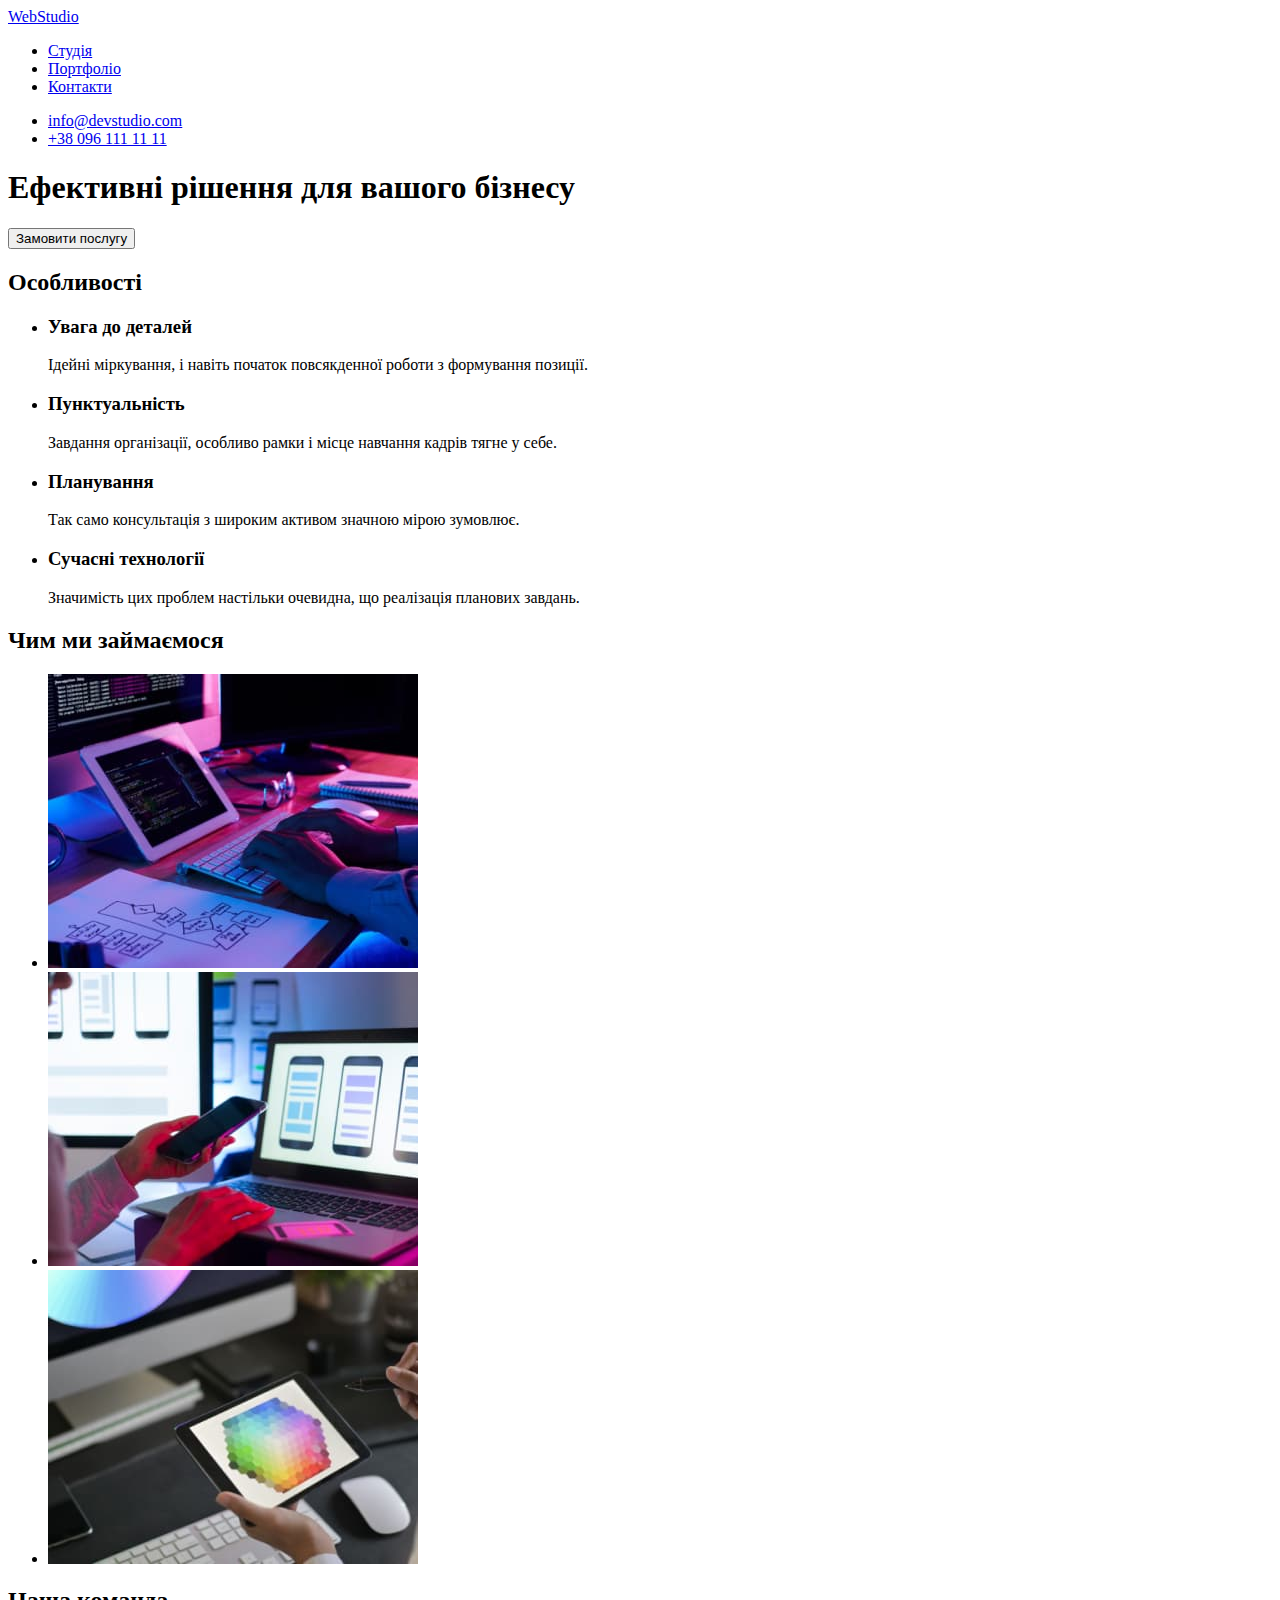
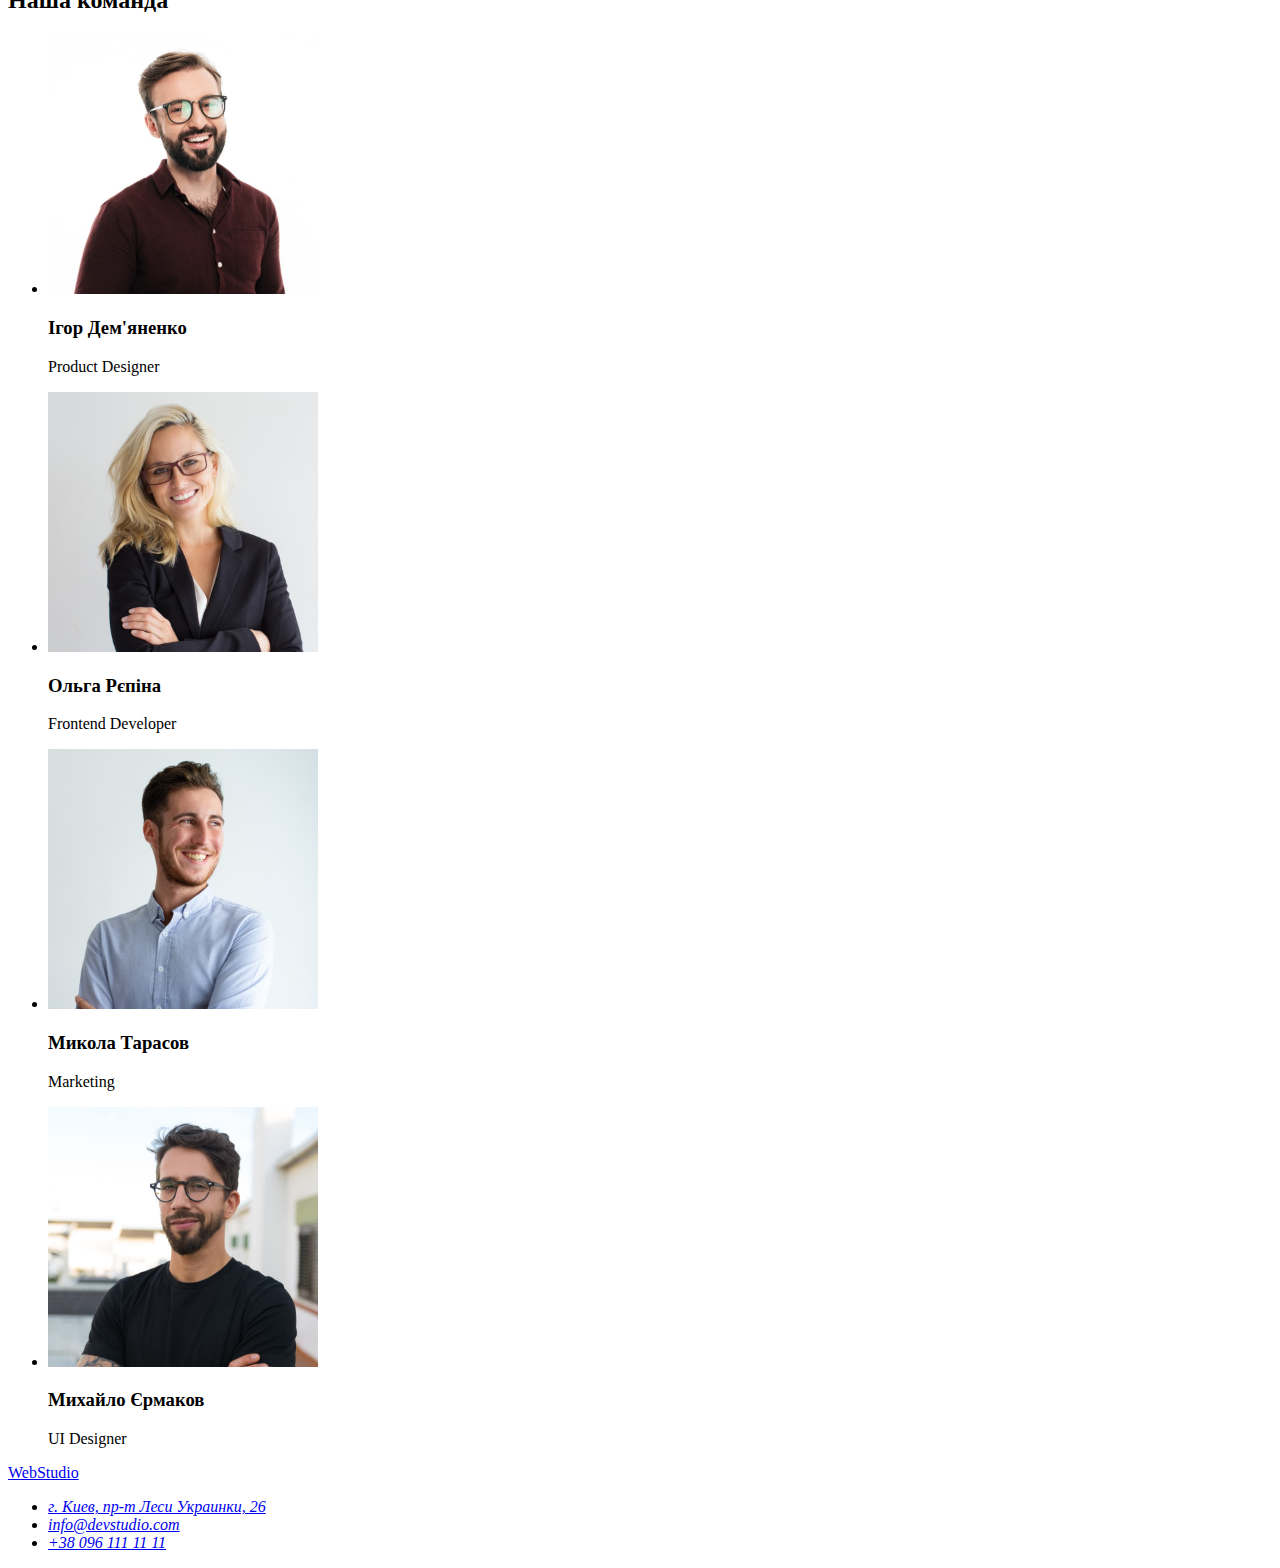
==== index.html @ dda5aaa4 "portfolio html  markup is added" ====
<!DOCTYPE html>
<html lang="uk">
  <head>
    <meta charset="UTF-8" />
    <meta http-equiv="X-UA-Compatible" content="IE=edge" />
    <meta name="viewport" content="width=device-width, initial-scale=1.0" />
    <title>WebStudio</title>
    <link rel="stylesheet" href="./css/styles.css">
  </head>
  <body>
    <!--Шапка-->
    <header class="page-header">
      <nav>
        <a href="./index.html" lang="en" class="logo">WebStudio</a>
        <ul class="site-nav">
          <li>
            <a href="./index.html">Студія</a>
          </li>
          <li>
            <a href="./portfolio.html">Портфоліо</a>
          </li>
          <li>
            <a href="#">Контакти</a>
          </li>
        </ul>
      </nav>
      <ul>
        <li><a href="mailto:info@devstudio.com">info@devstudio.com</a></li>
        <li><a href="tel:+380961111111">+38 096 111 11 11</a></li>
      </ul>
    </header>
    <main>
      <!--Герой-->
      <section>
        <h1>Ефективні рішення для вашого бізнесу</h1>
        <button type="button">Замовити послугу</button>
      </section>
      <!--Особливості-->
      <section>
        <h2>Особливості</h2>
        <ul>
          <li>
            <h3>Увага до деталей</h3>
            <p>Ідейні міркування, і навіть початок повсякденної роботи з формування позиції.</p>
          </li>
          <li>
            <h3>Пунктуальність</h3>
            <p>Завдання організації, особливо рамки і місце навчання кадрів тягне у себе.</p>
          </li>
          <li>
            <h3>Планування</h3>
            <p>Так само консультація з широким активом значною мірою зумовлює.</p>
          </li>
          <li>
            <h3>Сучасні технології</h3>
            <p>Значимість цих проблем настільки очевидна, що реалізація планових завдань.</p>
          </li>
        </ul>
      </section>
      <!--Чим ми займаємося-->
      <section>
        <h2>Чим ми займаємося</h2>
        <ul>
          <li>
            <img src="./images/img1.jpg" alt="алгоритм і планшет з кодом" width="370" />
          </li>
          <li>
            <img src="./images/img2.jpg" alt="ноутбук із зображеннями смартфона" width="370" />
          </li>
          <li>
            <img src="./images/img3.jpg" alt="планшет з вибором кольорів" width="370" />
          </li>
        </ul>
      </section>
      <!--Наша команда-->
      <section>
        <h2>Наша команда</h2>
        <ul>
          <li>
            <img src="./images/product-designer.jpg" alt="дизайнер продукту" width="270" />
            <h3>Ігор Дем'яненко</h3>
            <p lang="en">Product Designer</p>
          </li>
          <li>
            <img src="./images/fronend-developer.jpg" alt="розробник інтерфейсу" width="270" />
            <h3>Ольга Рєпіна</h3>
            <p lang="en">Frontend Developer</p>
          </li>
          <li>
            <img src="./images/marketing.jpg" alt="маркетинг" width="270" />
            <h3>Микола Тарасов</h3>
            <p lang="en">Marketing</p>
          </li>
          <li>
            <img src="./images/ui-designer.jpg" alt="дизайнер інтерфейсу користувача" width="270" />
            <h3>Михайло Єрмаков</h3>
            <p lang="en">UI Designer</p>
          </li>
        </ul>
      </section>
    </main>
    <!--Футер-->
    <footer>
      <a href="./index.html" lang="en">WebStudio</a>
      <address>
        <ul>
          <li>
            <a
              href="https://goo.gl/maps/CPtrU1FHBa2aNyZL9"
              target="_blank"
              rel="noopener noreferrer nofollow"
              >г. Киев, пр-т Леси Украинки, 26</a
            >
          </li>
          <li><a href="mailto:info@devstudio.com">info@devstudio.com</a></li>
          <li><a href="tel:+380961111111">+38 096 111 11 11</a></li>
        </ul>
      </address>
    </footer>
  </body>
</html>
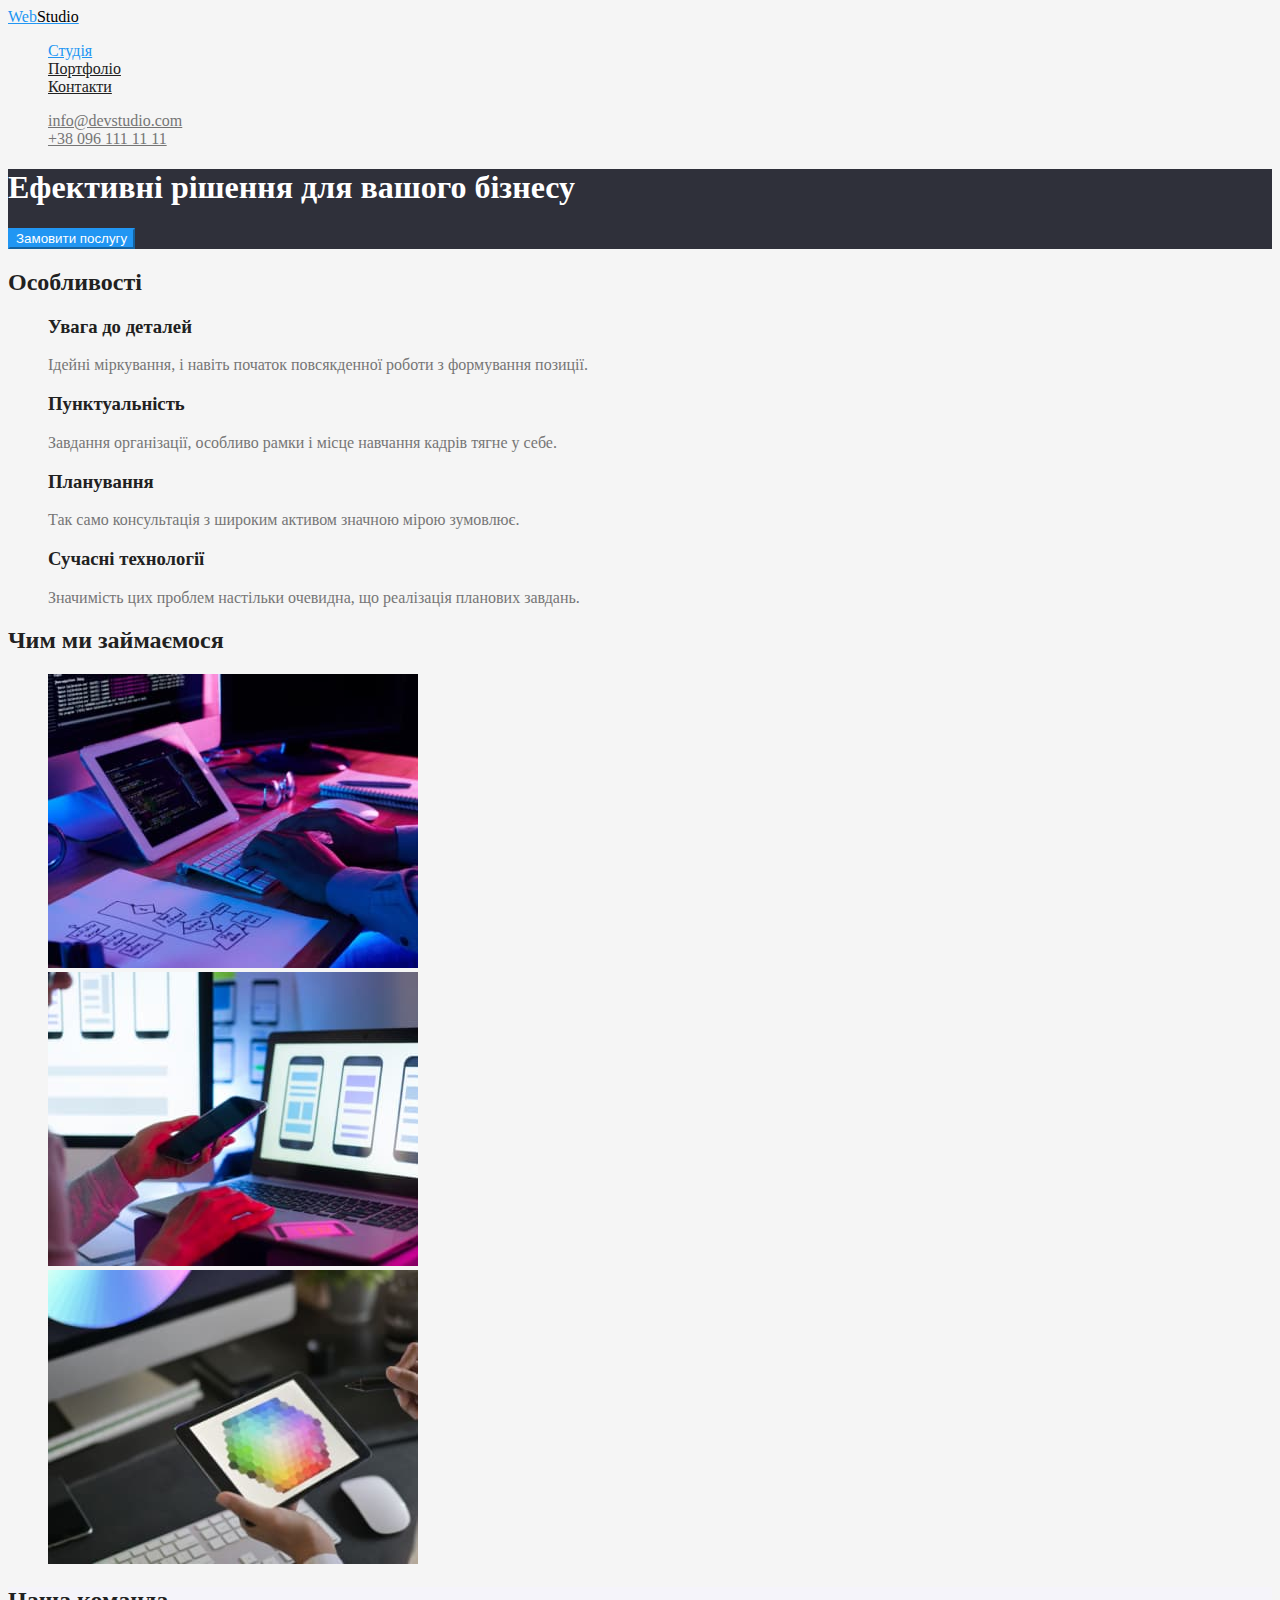
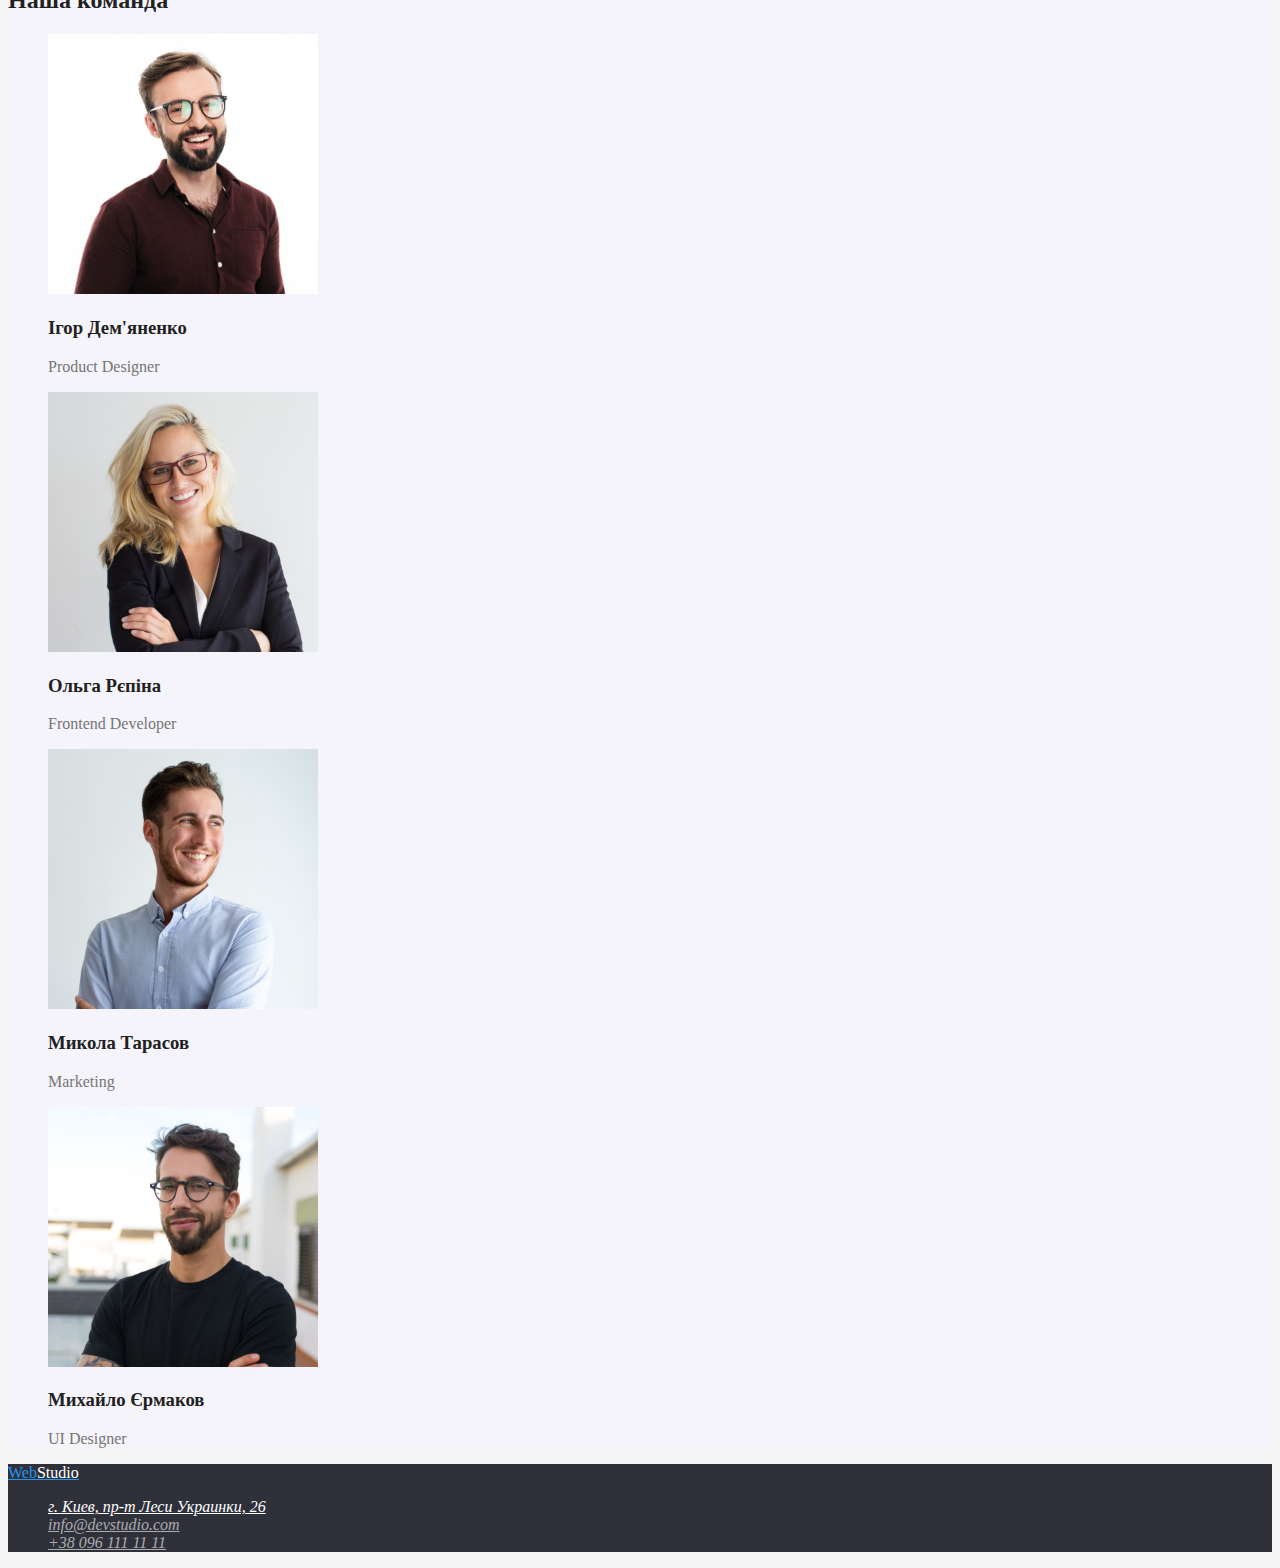
==== commit e42fb15b: "adds color styles to index.html" ====
--- a/index.html
+++ b/index.html
@@ -5,62 +5,62 @@
     <meta http-equiv="X-UA-Compatible" content="IE=edge" />
     <meta name="viewport" content="width=device-width, initial-scale=1.0" />
     <title>WebStudio</title>
-    <link rel="stylesheet" href="./css/styles.css">
+    <link rel="stylesheet" href="./css/styles.css" />
   </head>
   <body>
     <!--Шапка-->
-    <header class="page-header">
+    <header class="header">
       <nav>
-        <a href="./index.html" lang="en" class="logo">WebStudio</a>
-        <ul class="site-nav">
+        <a href="./index.html" lang="en" class="logotype">Web<span class="logo">Studio</span></a>
+        <ul class="nav-list list">
           <li>
-            <a href="./index.html">Студія</a>
+            <a href="./index.html" class="link current">Студія</a>
           </li>
           <li>
-            <a href="./portfolio.html">Портфоліо</a>
+            <a href="./portfolio.html" class="link">Портфоліо</a>
           </li>
           <li>
-            <a href="#">Контакти</a>
+            <a href="#" class="link">Контакти</a>
           </li>
         </ul>
       </nav>
-      <ul>
-        <li><a href="mailto:info@devstudio.com">info@devstudio.com</a></li>
-        <li><a href="tel:+380961111111">+38 096 111 11 11</a></li>
+      <ul class="contacts-list list">
+        <li><a href="mailto:info@devstudio.com" class="link">info@devstudio.com</a></li>
+        <li><a href="tel:+380961111111" class="link">+38 096 111 11 11</a></li>
       </ul>
     </header>
     <main>
       <!--Герой-->
-      <section>
-        <h1>Ефективні рішення для вашого бізнесу</h1>
-        <button type="button">Замовити послугу</button>
+      <section class="hero">
+        <h1 class="hero-title">Ефективні рішення для вашого бізнесу</h1>
+        <button type="button" class="button primary">Замовити послугу</button>
       </section>
       <!--Особливості-->
-      <section>
-        <h2>Особливості</h2>
-        <ul>
+      <section class="section">
+        <h2 class="section-title">Особливості</h2>
+        <ul class="features-list list">
           <li>
-            <h3>Увага до деталей</h3>
+            <h3 class="title">Увага до деталей</h3>
             <p>Ідейні міркування, і навіть початок повсякденної роботи з формування позиції.</p>
           </li>
           <li>
-            <h3>Пунктуальність</h3>
+            <h3 class="title">Пунктуальність</h3>
             <p>Завдання організації, особливо рамки і місце навчання кадрів тягне у себе.</p>
           </li>
           <li>
-            <h3>Планування</h3>
+            <h3 class="title">Планування</h3>
             <p>Так само консультація з широким активом значною мірою зумовлює.</p>
           </li>
           <li>
-            <h3>Сучасні технології</h3>
+            <h3 class="title">Сучасні технології</h3>
             <p>Значимість цих проблем настільки очевидна, що реалізація планових завдань.</p>
           </li>
         </ul>
       </section>
       <!--Чим ми займаємося-->
-      <section>
-        <h2>Чим ми займаємося</h2>
-        <ul>
+      <section class="section">
+        <h2 class="section-title">Чим ми займаємося</h2>
+        <ul class="list">
           <li>
             <img src="./images/img1.jpg" alt="алгоритм і планшет з кодом" width="370" />
           </li>
@@ -73,47 +73,48 @@
         </ul>
       </section>
       <!--Наша команда-->
-      <section>
-        <h2>Наша команда</h2>
-        <ul>
+      <section class="section command">
+        <h2 class="section-title">Наша команда</h2>
+        <ul class="command-list list">
           <li>
             <img src="./images/product-designer.jpg" alt="дизайнер продукту" width="270" />
-            <h3>Ігор Дем'яненко</h3>
+            <h3 class="title">Ігор Дем'яненко</h3>
             <p lang="en">Product Designer</p>
           </li>
           <li>
             <img src="./images/fronend-developer.jpg" alt="розробник інтерфейсу" width="270" />
-            <h3>Ольга Рєпіна</h3>
+            <h3 class="title">Ольга Рєпіна</h3>
             <p lang="en">Frontend Developer</p>
           </li>
           <li>
             <img src="./images/marketing.jpg" alt="маркетинг" width="270" />
-            <h3>Микола Тарасов</h3>
+            <h3 class="title">Микола Тарасов</h3>
             <p lang="en">Marketing</p>
           </li>
           <li>
             <img src="./images/ui-designer.jpg" alt="дизайнер інтерфейсу користувача" width="270" />
-            <h3>Михайло Єрмаков</h3>
+            <h3 class="title">Михайло Єрмаков</h3>
             <p lang="en">UI Designer</p>
           </li>
         </ul>
       </section>
     </main>
     <!--Футер-->
-    <footer>
-      <a href="./index.html" lang="en">WebStudio</a>
+    <footer class="footer">
+      <a href="./index.html" lang="en" class="logotype">Web<span class="logo">Studio</span></a>
       <address>
-        <ul>
+        <ul class="list contact-list">
           <li>
             <a
               href="https://goo.gl/maps/CPtrU1FHBa2aNyZL9"
               target="_blank"
               rel="noopener noreferrer nofollow"
+              class="contact-item address"
               >г. Киев, пр-т Леси Украинки, 26</a
             >
           </li>
-          <li><a href="mailto:info@devstudio.com">info@devstudio.com</a></li>
-          <li><a href="tel:+380961111111">+38 096 111 11 11</a></li>
+          <li><a href="mailto:info@devstudio.com" class="contact-item">info@devstudio.com</a></li>
+          <li><a href="tel:+380961111111" class="contact-item">+38 096 111 11 11</a></li>
         </ul>
       </address>
     </footer>
--- a/css/styles.css
+++ b/css/styles.css
@@ -0,0 +1,105 @@
+/*secondary text color #212121*/
+/*main text color #757575*/
+/*white #FFFFFF*/
+/*accent #2196F3*/
+/*main background color f5f5f5*/
+/*secondary background color #F5F4FA*/
+/*secondary background color #2F303A*/
+:root {
+  --primary-text-color: #757575;
+  --title-text-color: #212121;
+  --accent-color: #2196f3;
+  --text-white-color: #ffffff;
+  --primary-background-color: #f5f5f5;
+  --secondary-background-color: #2f303a;
+}
+
+body {
+  background-color: var(--primary-background-color);
+  color: var(--primary-text-color);
+}
+.list {
+  list-style: none;
+}
+
+/*logo*/
+.logotype {
+  color: var(--accent-color);
+}
+header .logo {
+  color: #000000;
+}
+.footer .logo {
+  color: var(--text-white-color);
+}
+/*Navigation*/
+.nav-list .link {
+  color: var(--title-text-color);
+}
+.nav-list .link:hover,
+.nav-list .link:focus,
+.nav-list .current {
+  color: var(--accent-color);
+}
+.contacts-list .link {
+  color: var(--primary-text-color);
+}
+.contacts-list .link:hover,
+.contacts-list .link:focus {
+  color: var(--accent-color);
+}
+/*main*/
+.hero {
+  background-color: var(--secondary-background-color);
+}
+.section.command {
+  background-color: #f5f4fa;
+}
+.hero-title {
+  color: var(--text-white-color);
+}
+.section-title {
+  color: var(--title-text-color);
+}
+.features-list .title {
+  color: var(--title-text-color);
+}
+.command-list .title {
+  color: var(--title-text-color);
+}
+/*button*/
+.button {
+  /* color: var(--text-white-color);
+  background-color: var(--accent-color);*/
+}
+.button.primary {
+  color: var(--text-white-color);
+  background-color: var(--accent-color);
+  border-color: var(--accent-color);
+}
+.button.secondary {
+  color: var(--title-text-color);
+  background-color: #f5f4fa;
+  border-color: #f5f4fa;
+}
+.secondary:hover,
+.secondary:focus {
+  color: var(--white-color);
+  background-color: var(--accent-color);
+  border-color: var(--accent-color);
+}
+.button.current {
+  color: var(--text-white-color);
+  background-color: var(--accent-color);
+  border-color: var(--accent-color);
+}
+/*footer*/
+.footer {
+  background-color: var(--secondary-background-color);
+}
+.contact-list .contact-item {
+  color: rgba(255, 255, 255, 0.6);
+}
+.contact-item.address {
+  color: var(--text-white-color);
+}
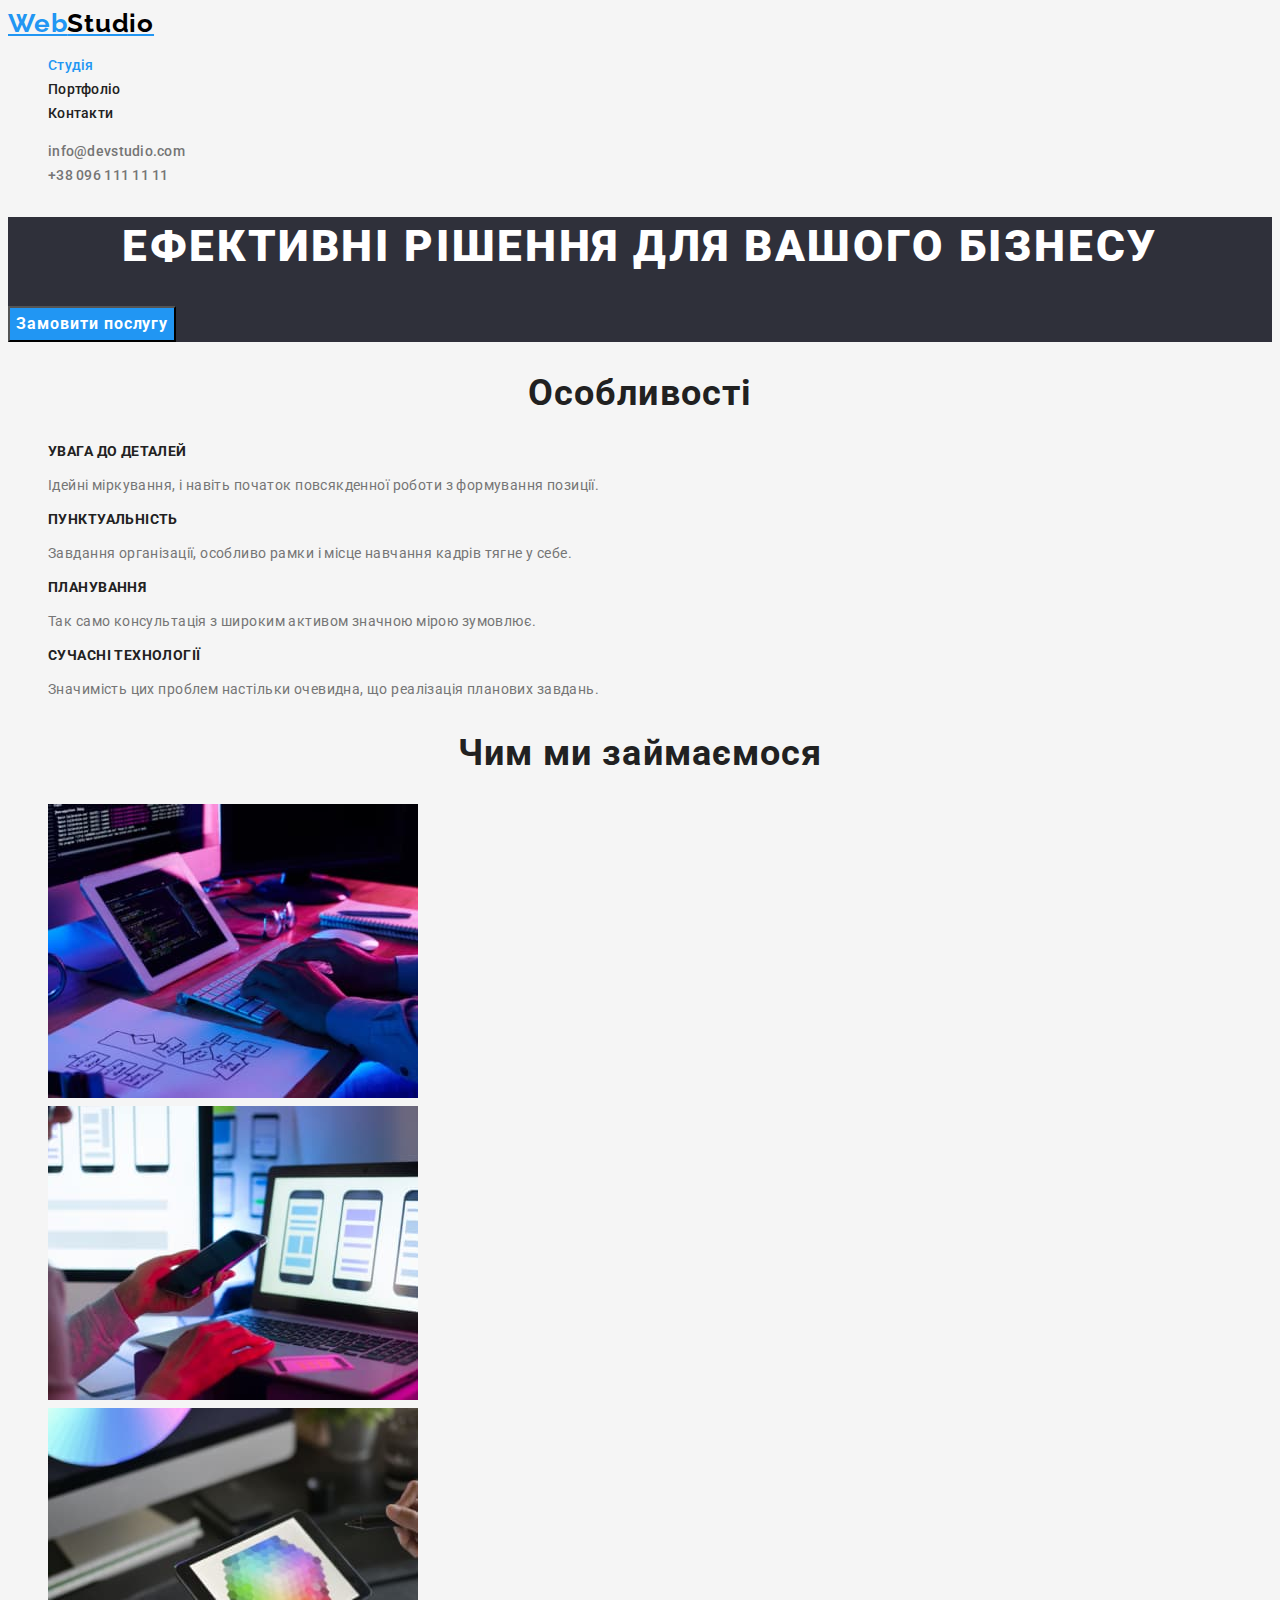
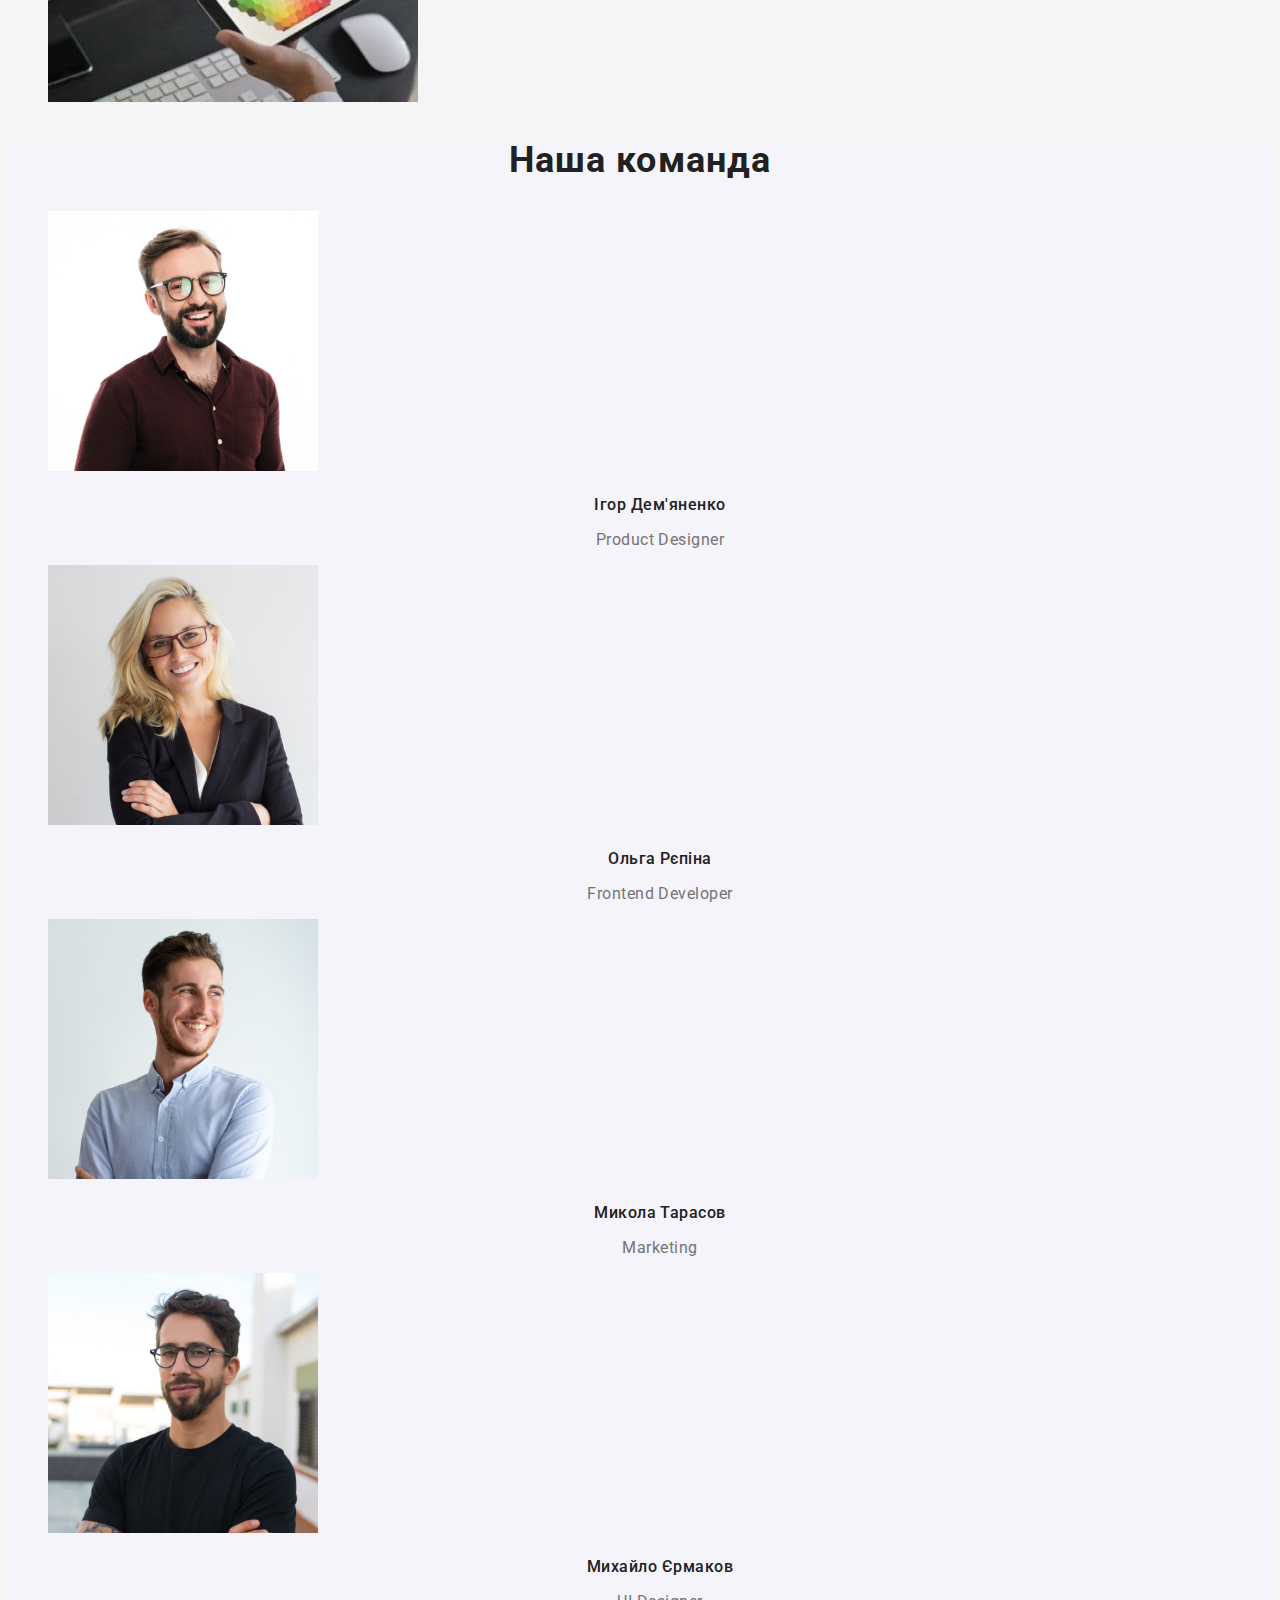
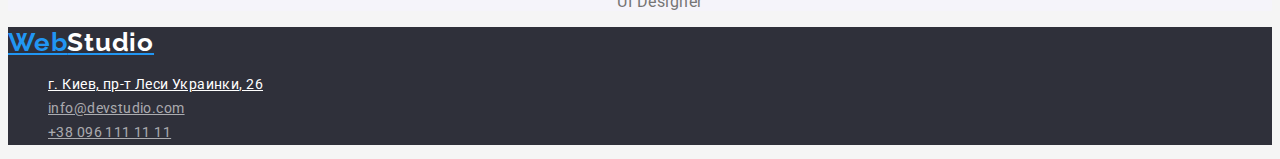
==== commit 56f173cc: "Adds text styles to index.html and portfolio.html" ====
--- a/index.html
+++ b/index.html
@@ -5,6 +5,12 @@
     <meta http-equiv="X-UA-Compatible" content="IE=edge" />
     <meta name="viewport" content="width=device-width, initial-scale=1.0" />
     <title>WebStudio</title>
+    <link rel="preconnect" href="https://fonts.googleapis.com" />
+    <link rel="preconnect" href="https://fonts.gstatic.com" crossorigin />
+    <link
+      href="https://fonts.googleapis.com/css2?family=Raleway:wght@700&family=Roboto:wght@400;500;700;900&display=swap"
+      rel="stylesheet"
+    />
     <link rel="stylesheet" href="./css/styles.css" />
   </head>
   <body>
@@ -33,7 +39,7 @@
       <!--Герой-->
       <section class="hero">
         <h1 class="hero-title">Ефективні рішення для вашого бізнесу</h1>
-        <button type="button" class="button primary">Замовити послугу</button>
+        <button type="button" class="button primary hero-button">Замовити послугу</button>
       </section>
       <!--Особливості-->
       <section class="section">
@@ -79,22 +85,22 @@
           <li>
             <img src="./images/product-designer.jpg" alt="дизайнер продукту" width="270" />
             <h3 class="title">Ігор Дем'яненко</h3>
-            <p lang="en">Product Designer</p>
+            <p lang="en" class="position">Product Designer</p>
           </li>
           <li>
             <img src="./images/fronend-developer.jpg" alt="розробник інтерфейсу" width="270" />
             <h3 class="title">Ольга Рєпіна</h3>
-            <p lang="en">Frontend Developer</p>
+            <p lang="en" class="position">Frontend Developer</p>
           </li>
           <li>
             <img src="./images/marketing.jpg" alt="маркетинг" width="270" />
             <h3 class="title">Микола Тарасов</h3>
-            <p lang="en">Marketing</p>
+            <p lang="en" class="position">Marketing</p>
           </li>
           <li>
             <img src="./images/ui-designer.jpg" alt="дизайнер інтерфейсу користувача" width="270" />
             <h3 class="title">Михайло Єрмаков</h3>
-            <p lang="en">UI Designer</p>
+            <p lang="en" class="position">UI Designer</p>
           </li>
         </ul>
       </section>
--- a/css/styles.css
+++ b/css/styles.css
@@ -17,14 +17,26 @@
 body {
   background-color: var(--primary-background-color);
   color: var(--primary-text-color);
+  font-family: 'Roboto', sans-serif;
+  font-weight: 400;
+  font-size: 14px;
+  line-height: 1.71;
+  letter-spacing: 0.03em;
 }
 .list {
   list-style: none;
 }
-
+.link {
+  text-decoration: none;
+}
 /*logo*/
 .logotype {
   color: var(--accent-color);
+  font-family: 'Raleway', sans-serif;
+  font-weight: 700;
+  font-size: 26px;
+  line-height: 1.19;
+  letter-spacing: 0.03em;
 }
 header .logo {
   color: #000000;
@@ -35,6 +47,10 @@
 /*Navigation*/
 .nav-list .link {
   color: var(--title-text-color);
+  font-weight: 500;
+  font-size: 14px;
+  line-height: 1.14px;
+  letter-spacing: 0.02em;
 }
 .nav-list .link:hover,
 .nav-list .link:focus,
@@ -43,6 +59,11 @@
 }
 .contacts-list .link {
   color: var(--primary-text-color);
+  font-style: normal;
+  font-weight: 500;
+  font-size: 14px;
+  line-height: 1.14px;
+  letter-spacing: 0.02em;
 }
 .contacts-list .link:hover,
 .contacts-list .link:focus {
@@ -57,41 +78,69 @@
 }
 .hero-title {
   color: var(--text-white-color);
+  font-weight: 900;
+  font-size: 44px;
+  line-height: 1.36;
+  text-align: center;
+  letter-spacing: 0.06em;
+  text-transform: uppercase;
 }
 .section-title {
   color: var(--title-text-color);
+  font-weight: 700;
+  font-size: 36px;
+  line-height: 1.17;
+  text-align: center;
+  letter-spacing: 0.03em;
 }
 .features-list .title {
   color: var(--title-text-color);
+  font-weight: 700;
+  font-size: 14px;
+  line-height: 1.14;
+  letter-spacing: 0.03em;
+  text-transform: uppercase;
 }
 .command-list .title {
   color: var(--title-text-color);
+  font-weight: 500;
+  font-size: 16px;
+  line-height: 1.19;
+  text-align: center;
+  letter-spacing: 0.03em;
+}
+.position {
+  font-size: 16px;
+  line-height: 1.19;
+  text-align: center;
+  letter-spacing: 0.03em;
 }
 /*button*/
 .button {
-  /* color: var(--text-white-color);
-  background-color: var(--accent-color);*/
+  color: var(--text-white-color);
+  background-color: var(--accent-color);
+  font-family: inherit;
+  cursor: pointer;
+}
+.hero-button {
+  font-weight: 700;
+  font-size: 16px;
+  line-height: 1.88;
+  text-align: center;
+  letter-spacing: 0.06em;
 }
 .button.primary {
   color: var(--text-white-color);
   background-color: var(--accent-color);
-  border-color: var(--accent-color);
 }
 .button.secondary {
   color: var(--title-text-color);
   background-color: #f5f4fa;
-  border-color: #f5f4fa;
 }
 .secondary:hover,
 .secondary:focus {
   color: var(--white-color);
   background-color: var(--accent-color);
-  border-color: var(--accent-color);
-}
-.button.current {
-  color: var(--text-white-color);
-  background-color: var(--accent-color);
-  border-color: var(--accent-color);
 }
 /*footer*/
 .footer {
@@ -99,7 +148,23 @@
 }
 .contact-list .contact-item {
   color: rgba(255, 255, 255, 0.6);
+  font-style: normal;
 }
 .contact-item.address {
   color: var(--text-white-color);
 }
+/*Портфоліо*/
+.works-list .title {
+  color: var(--title-text-color);
+  font-weight: 700;
+  font-size: 18px;
+  line-height: 0.2;
+  letter-spacing: 0.06em;
+}
+.works-list .text {
+  color: var(--primary-text-color);
+
+  font-size: 16px;
+  line-height: 1.88;
+  letter-spacing: 0.03em;
+}
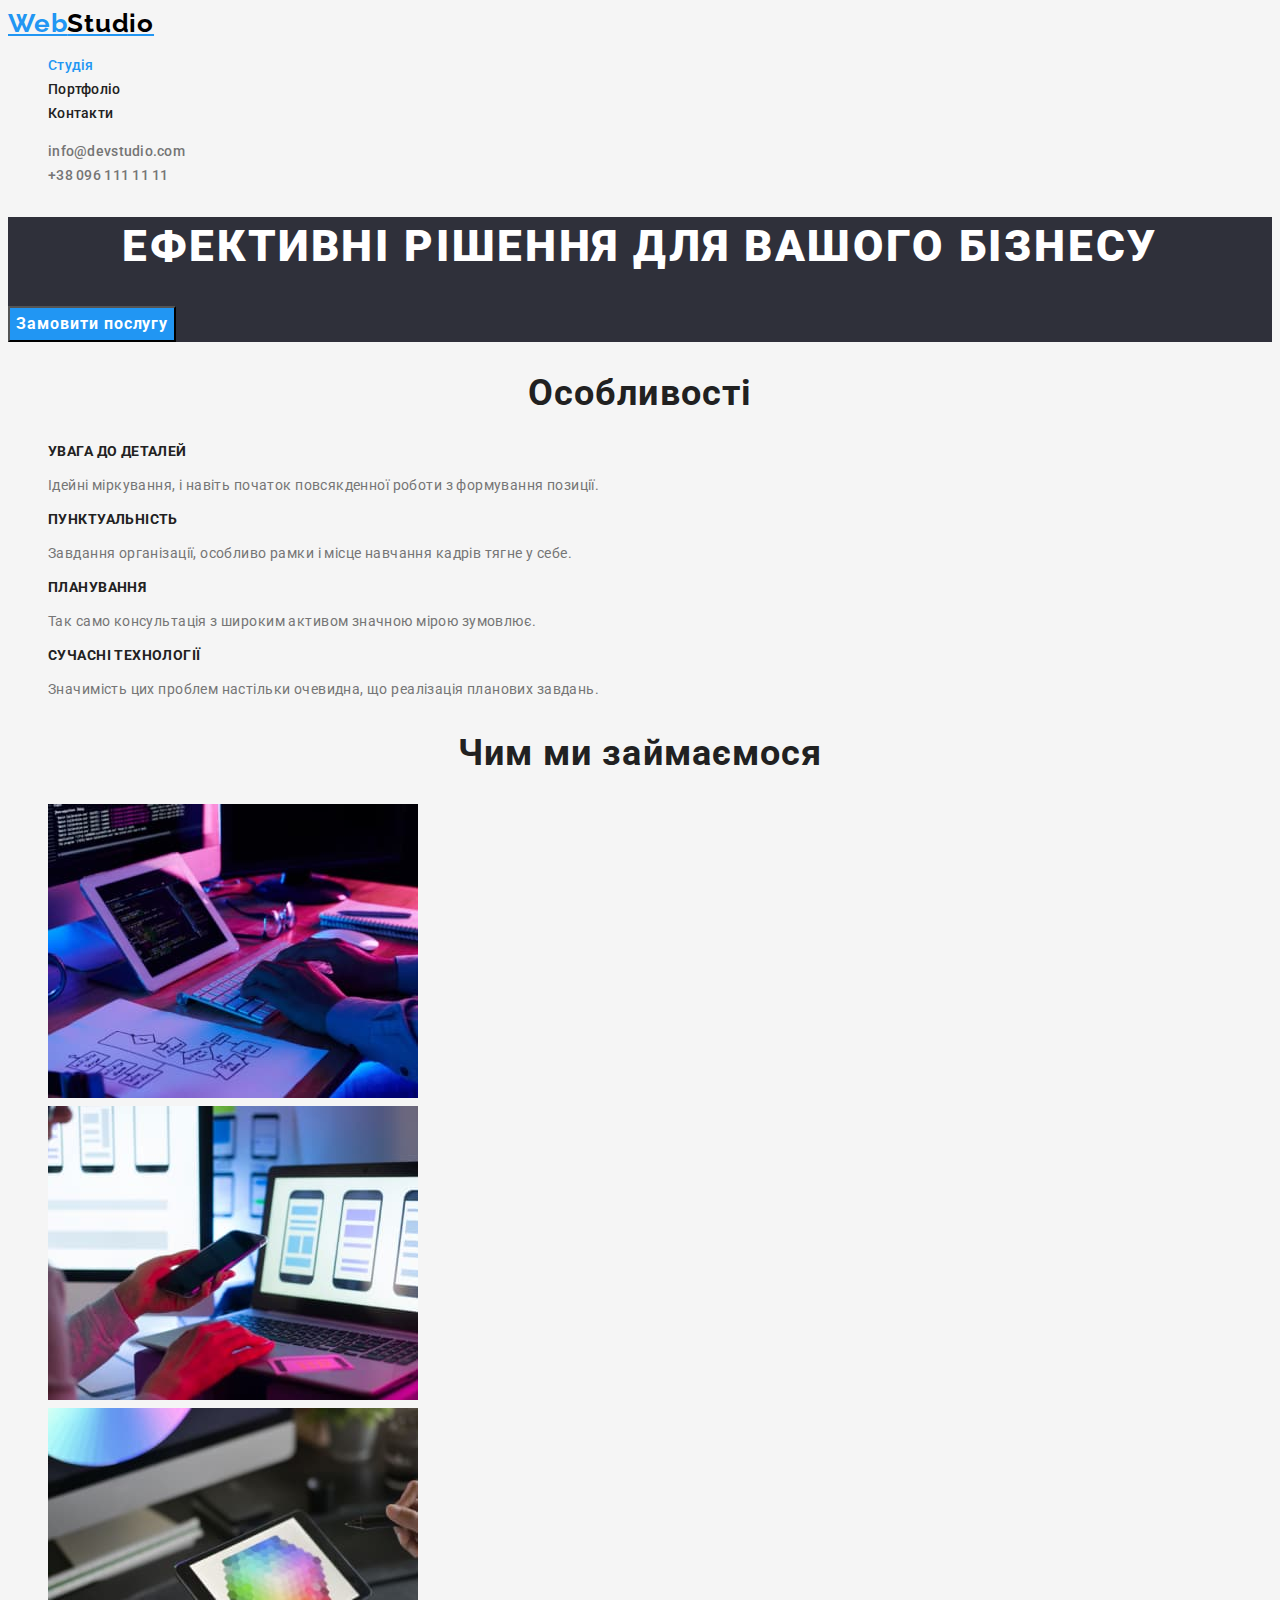
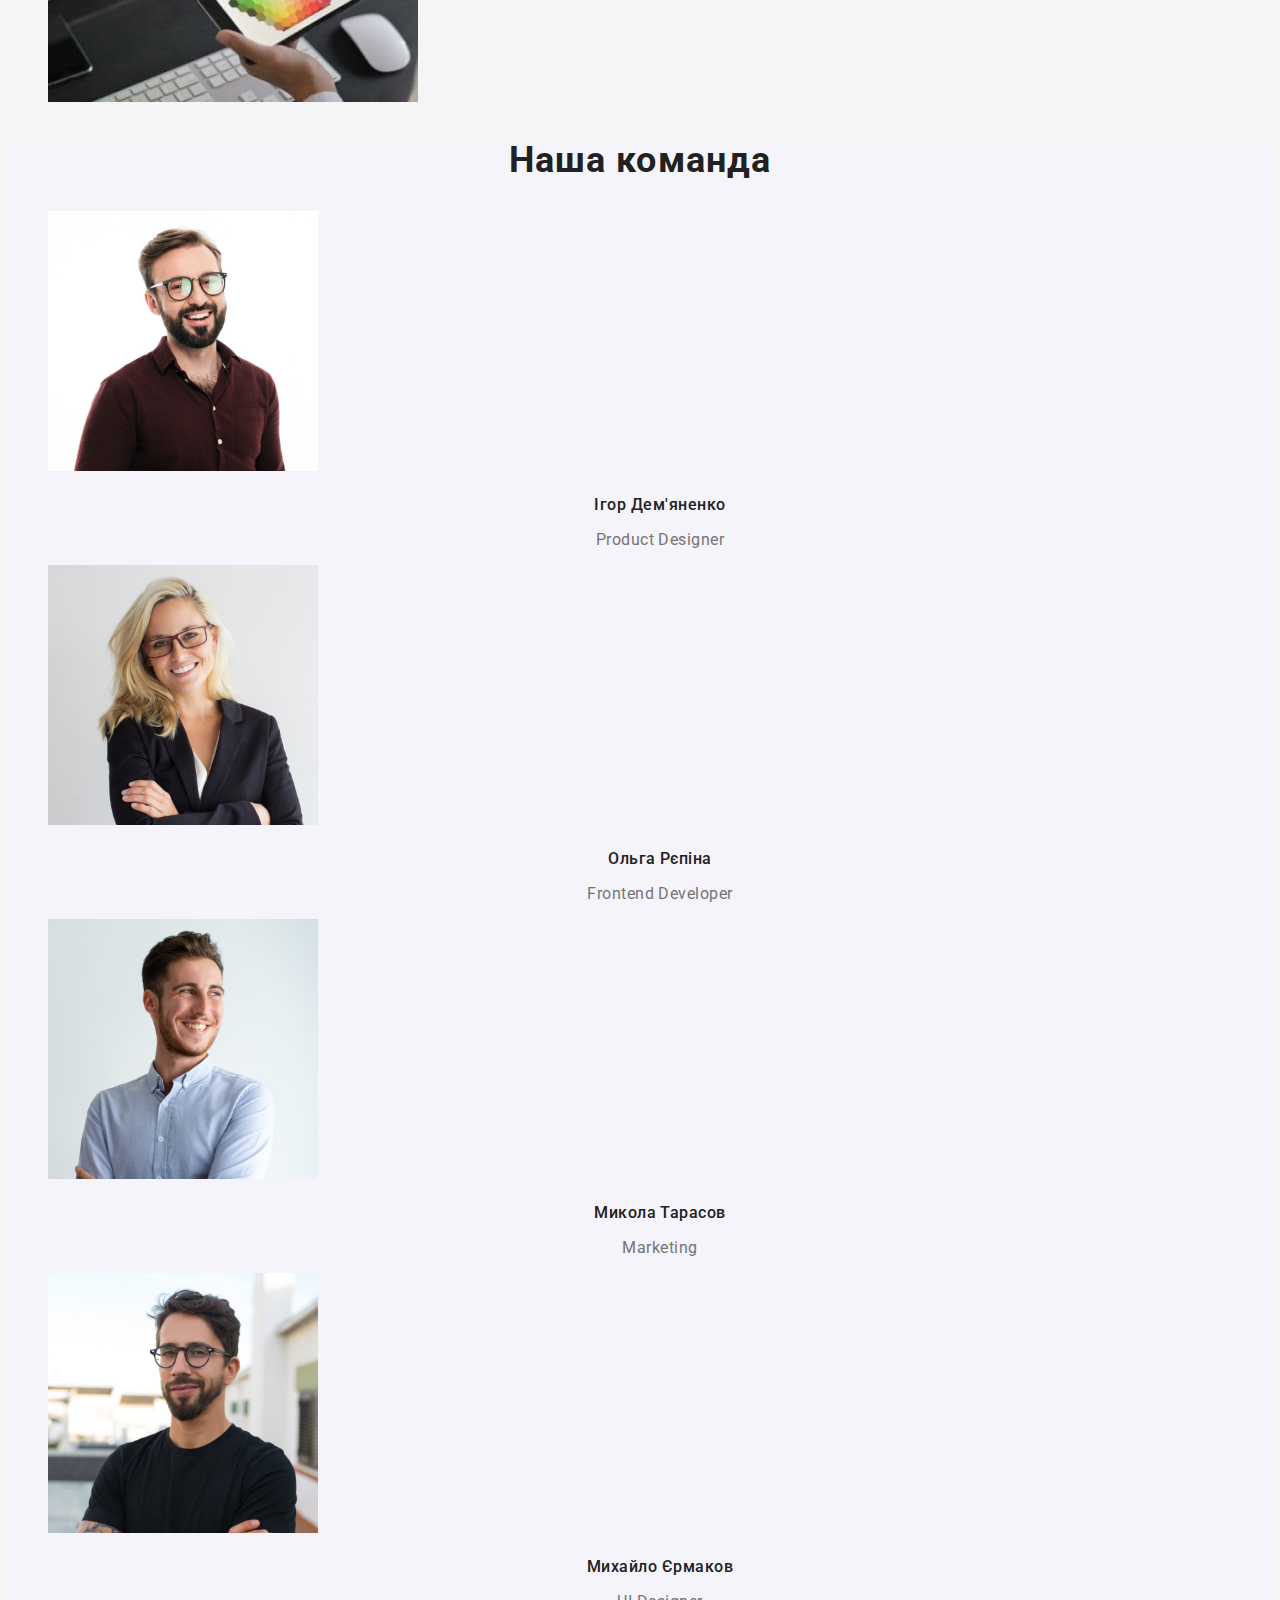
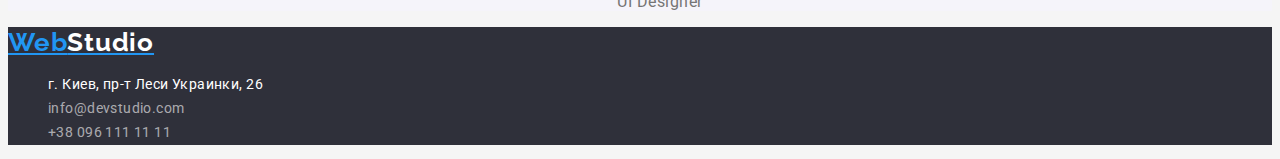
==== commit 8c26195e: "Adds new classes" ====
--- a/index.html
+++ b/index.html
@@ -15,9 +15,11 @@
   </head>
   <body>
     <!--Шапка-->
-    <header class="header">
+    <header class="page-header">
       <nav>
-        <a href="./index.html" lang="en" class="logotype">Web<span class="logo">Studio</span></a>
+        <a href="./index.html" lang="en" class="logotype"
+          >Web<span class="logo-part">Studio</span></a
+        >
         <ul class="nav-list list">
           <li>
             <a href="./index.html" class="link current">Студія</a>
@@ -79,9 +81,9 @@
         </ul>
       </section>
       <!--Наша команда-->
-      <section class="section command">
+      <section class="section team">
         <h2 class="section-title">Наша команда</h2>
-        <ul class="command-list list">
+        <ul class="team-list list">
           <li>
             <img src="./images/product-designer.jpg" alt="дизайнер продукту" width="270" />
             <h3 class="title">Ігор Дем'яненко</h3>
@@ -106,8 +108,8 @@
       </section>
     </main>
     <!--Футер-->
-    <footer class="footer">
-      <a href="./index.html" lang="en" class="logotype">Web<span class="logo">Studio</span></a>
+    <footer class="page-footer">
+      <a href="./index.html" lang="en" class="logotype">Web<span class="logo-part">Studio</span></a>
       <address>
         <ul class="list contact-list">
           <li>
@@ -115,12 +117,16 @@
               href="https://goo.gl/maps/CPtrU1FHBa2aNyZL9"
               target="_blank"
               rel="noopener noreferrer nofollow"
-              class="contact-item address"
+              class="address link"
               >г. Киев, пр-т Леси Украинки, 26</a
             >
           </li>
-          <li><a href="mailto:info@devstudio.com" class="contact-item">info@devstudio.com</a></li>
-          <li><a href="tel:+380961111111" class="contact-item">+38 096 111 11 11</a></li>
+          <li>
+            <a href="mailto:info@devstudio.com" class="contact-item link">info@devstudio.com</a>
+          </li>
+          <li>
+            <a href="tel:+380961111111" class="contact-item link">+38 096 111 11 11</a>
+          </li>
         </ul>
       </address>
     </footer>
--- a/css/styles.css
+++ b/css/styles.css
@@ -38,10 +38,10 @@
   line-height: 1.19;
   letter-spacing: 0.03em;
 }
-header .logo {
+.page-header .logo-part {
   color: #000000;
 }
-.footer .logo {
+.page-footer .logo-part {
   color: var(--text-white-color);
 }
 /*Navigation*/
@@ -73,7 +73,7 @@
 .hero {
   background-color: var(--secondary-background-color);
 }
-.section.command {
+.section.team {
   background-color: #f5f4fa;
 }
 .hero-title {
@@ -101,7 +101,7 @@
   letter-spacing: 0.03em;
   text-transform: uppercase;
 }
-.command-list .title {
+.team-list .title {
   color: var(--title-text-color);
   font-weight: 500;
   font-size: 16px;
@@ -143,15 +143,20 @@
   background-color: var(--accent-color);
 }
 /*footer*/
-.footer {
+.page-footer {
   background-color: var(--secondary-background-color);
 }
 .contact-list .contact-item {
   color: rgba(255, 255, 255, 0.6);
   font-style: normal;
 }
-.contact-item.address {
+.link.address {
   color: var(--text-white-color);
+  font-style: normal;
+}
+.contact-list .contact-item:hover,
+.contact-list .contact-item:focus {
+  color: var(--accent-color);
 }
 /*Портфоліо*/
 .works-list .title {
@@ -163,7 +168,6 @@
 }
 .works-list .text {
   color: var(--primary-text-color);
-
   font-size: 16px;
   line-height: 1.88;
   letter-spacing: 0.03em;
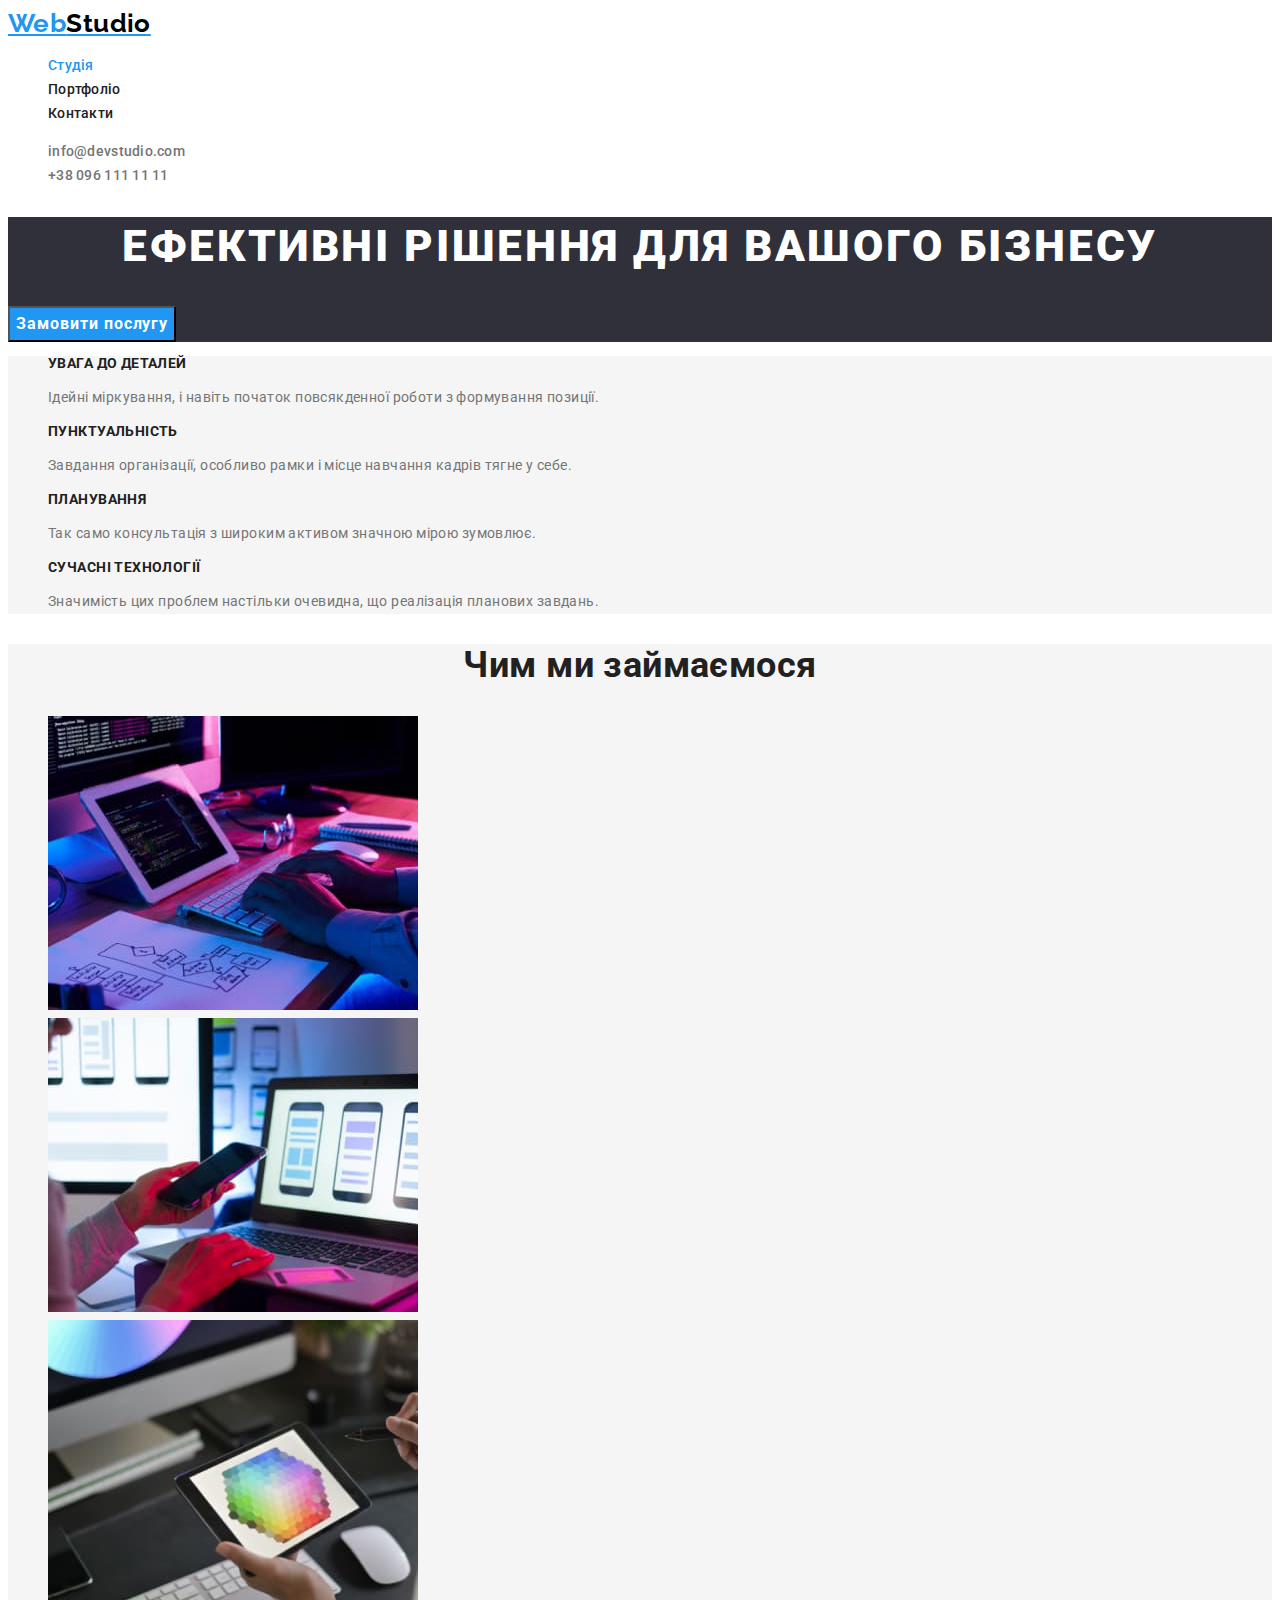
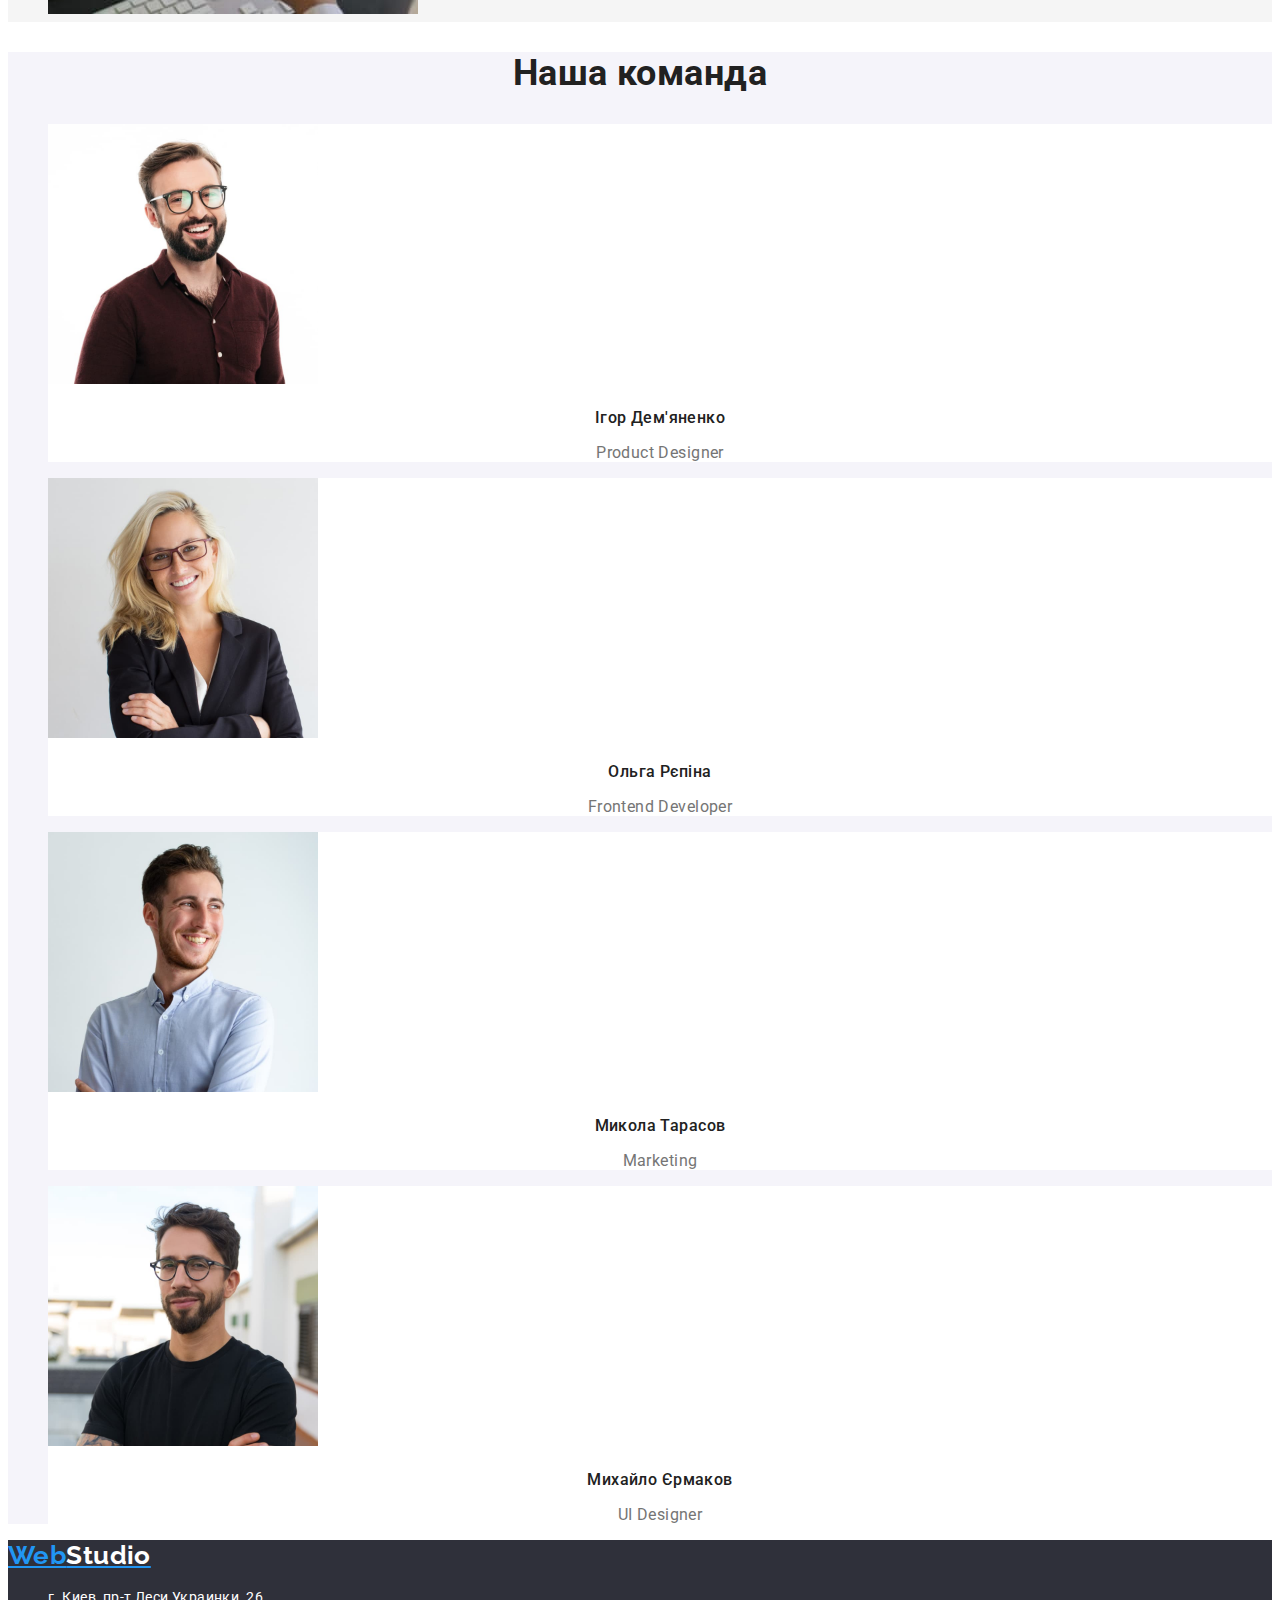
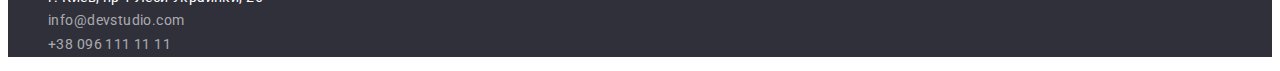
==== commit b735898d: "adds additional vars" ====
--- a/index.html
+++ b/index.html
@@ -41,11 +41,11 @@
       <!--Герой-->
       <section class="hero">
         <h1 class="hero-title">Ефективні рішення для вашого бізнесу</h1>
-        <button type="button" class="button primary hero-button">Замовити послугу</button>
+        <button type="button" class="button hero-button">Замовити послугу</button>
       </section>
       <!--Особливості-->
-      <section class="section">
-        <h2 class="section-title">Особливості</h2>
+      <section class="section features">
+        <h2 class="section-title visually-hidden">Особливості</h2>
         <ul class="features-list list">
           <li>
             <h3 class="title">Увага до деталей</h3>
@@ -66,7 +66,7 @@
         </ul>
       </section>
       <!--Чим ми займаємося-->
-      <section class="section">
+      <section class="section what-do">
         <h2 class="section-title">Чим ми займаємося</h2>
         <ul class="list">
           <li>
@@ -84,22 +84,22 @@
       <section class="section team">
         <h2 class="section-title">Наша команда</h2>
         <ul class="team-list list">
-          <li>
+          <li class="team-item">
             <img src="./images/product-designer.jpg" alt="дизайнер продукту" width="270" />
             <h3 class="title">Ігор Дем'яненко</h3>
             <p lang="en" class="position">Product Designer</p>
           </li>
-          <li>
+          <li class="team-item">
             <img src="./images/fronend-developer.jpg" alt="розробник інтерфейсу" width="270" />
             <h3 class="title">Ольга Рєпіна</h3>
             <p lang="en" class="position">Frontend Developer</p>
           </li>
-          <li>
+          <li class="team-item">
             <img src="./images/marketing.jpg" alt="маркетинг" width="270" />
             <h3 class="title">Микола Тарасов</h3>
             <p lang="en" class="position">Marketing</p>
           </li>
-          <li>
+          <li class="team-item">
             <img src="./images/ui-designer.jpg" alt="дизайнер інтерфейсу користувача" width="270" />
             <h3 class="title">Михайло Єрмаков</h3>
             <p lang="en" class="position">UI Designer</p>
--- a/css/styles.css
+++ b/css/styles.css
@@ -1,21 +1,20 @@
-/*secondary text color #212121*/
-/*main text color #757575*/
-/*white #FFFFFF*/
-/*accent #2196F3*/
-/*main background color f5f5f5*/
-/*secondary background color #F5F4FA*/
-/*secondary background color #2F303A*/
 :root {
   --primary-text-color: #757575;
   --title-text-color: #212121;
   --accent-color: #2196f3;
   --text-white-color: #ffffff;
+  --text-black-color: #000000;
+  --contact-item-color: rgba(255, 255, 255, 0.6);
   --primary-background-color: #f5f5f5;
   --secondary-background-color: #2f303a;
+  --button-background-color: #f5f4fa;
+  --hero-button-active: #188ce8;
+  --white-background-color: #ffffff;
+  --bold-font: 700;
+  --font-size-sixteen: 16px;
 }
-
 body {
-  background-color: var(--primary-background-color);
+  background-color: var(--white-background-color);
   color: var(--primary-text-color);
   font-family: 'Roboto', sans-serif;
   font-weight: 400;
@@ -33,13 +32,12 @@
 .logotype {
   color: var(--accent-color);
   font-family: 'Raleway', sans-serif;
-  font-weight: 700;
+  font-weight: var(--bold-font);
   font-size: 26px;
   line-height: 1.19;
-  letter-spacing: 0.03em;
 }
 .page-header .logo-part {
-  color: #000000;
+  color: var(--text-black-color);
 }
 .page-footer .logo-part {
   color: var(--text-white-color);
@@ -48,7 +46,6 @@
 .nav-list .link {
   color: var(--title-text-color);
   font-weight: 500;
-  font-size: 14px;
   line-height: 1.14px;
   letter-spacing: 0.02em;
 }
@@ -61,7 +58,6 @@
   color: var(--primary-text-color);
   font-style: normal;
   font-weight: 500;
-  font-size: 14px;
   line-height: 1.14px;
   letter-spacing: 0.02em;
 }
@@ -72,9 +68,6 @@
 /*main*/
 .hero {
   background-color: var(--secondary-background-color);
-}
-.section.team {
-  background-color: #f5f4fa;
 }
 .hero-title {
   color: var(--text-white-color);
@@ -87,47 +80,74 @@
 }
 .section-title {
   color: var(--title-text-color);
-  font-weight: 700;
+  font-weight: var(--bold-font);
   font-size: 36px;
   line-height: 1.17;
   text-align: center;
-  letter-spacing: 0.03em;
+}
+.visually-hidden {
+  position: absolute;
+  white-space: nowrap;
+  width: 1px;
+  height: 1px;
+  overflow: hidden;
+  border: 0;
+  padding: 0;
+  clip: rect(0 0 0 0);
+  clip-path: inset(50%);
+  margin: -1px;
 }
 .features-list .title {
   color: var(--title-text-color);
-  font-weight: 700;
-  font-size: 14px;
+  font-weight: var(--bold-font);
+  font-size: inherit;
   line-height: 1.14;
-  letter-spacing: 0.03em;
   text-transform: uppercase;
+}
+.features,
+.what-do,
+.works {
+  background-color: var(--primary-background-color);
+}
+.section.team {
+  background-color: var(--button-background-color);
+}
+.team-item,
+.works-item {
+  background-color: var(--white-background-color);
 }
 .team-list .title {
   color: var(--title-text-color);
   font-weight: 500;
-  font-size: 16px;
+  font-size: var(--font-size-sixteen);
   line-height: 1.19;
   text-align: center;
-  letter-spacing: 0.03em;
 }
 .position {
-  font-size: 16px;
+  font-size: var(--font-size-sixteen);
   line-height: 1.19;
   text-align: center;
-  letter-spacing: 0.03em;
 }
 /*button*/
 .button {
   color: var(--text-white-color);
   background-color: var(--accent-color);
   font-family: inherit;
+  font-weight: 500;
+  font-size: var(--font-size-sixteen);
+  line-height: 1.62;
+  text-align: center;
+  letter-spacing: 0.03em;
   cursor: pointer;
 }
 .hero-button {
-  font-weight: 700;
-  font-size: 16px;
+  font-weight: var(--bold-font);
   line-height: 1.88;
-  text-align: center;
   letter-spacing: 0.06em;
+}
+.hero-button:hover,
+.hero-button:focus {
+  background-color: var(--hero-button-active);
 }
 .button.primary {
   color: var(--text-white-color);
@@ -135,11 +155,11 @@
 }
 .button.secondary {
   color: var(--title-text-color);
-  background-color: #f5f4fa;
+  background-color: var(--button-background-color);
 }
 .secondary:hover,
 .secondary:focus {
-  color: var(--white-color);
+  color: var(--text-white-color);
   background-color: var(--accent-color);
 }
 /*footer*/
@@ -147,7 +167,7 @@
   background-color: var(--secondary-background-color);
 }
 .contact-list .contact-item {
-  color: rgba(255, 255, 255, 0.6);
+  color: var(--contact-item-color);
   font-style: normal;
 }
 .link.address {
@@ -161,14 +181,13 @@
 /*Портфоліо*/
 .works-list .title {
   color: var(--title-text-color);
-  font-weight: 700;
+  font-weight: var(--bold-font);
   font-size: 18px;
   line-height: 0.2;
   letter-spacing: 0.06em;
 }
 .works-list .text {
   color: var(--primary-text-color);
-  font-size: 16px;
+  font-size: var(--font-size-sixteen);
   line-height: 1.88;
-  letter-spacing: 0.03em;
 }
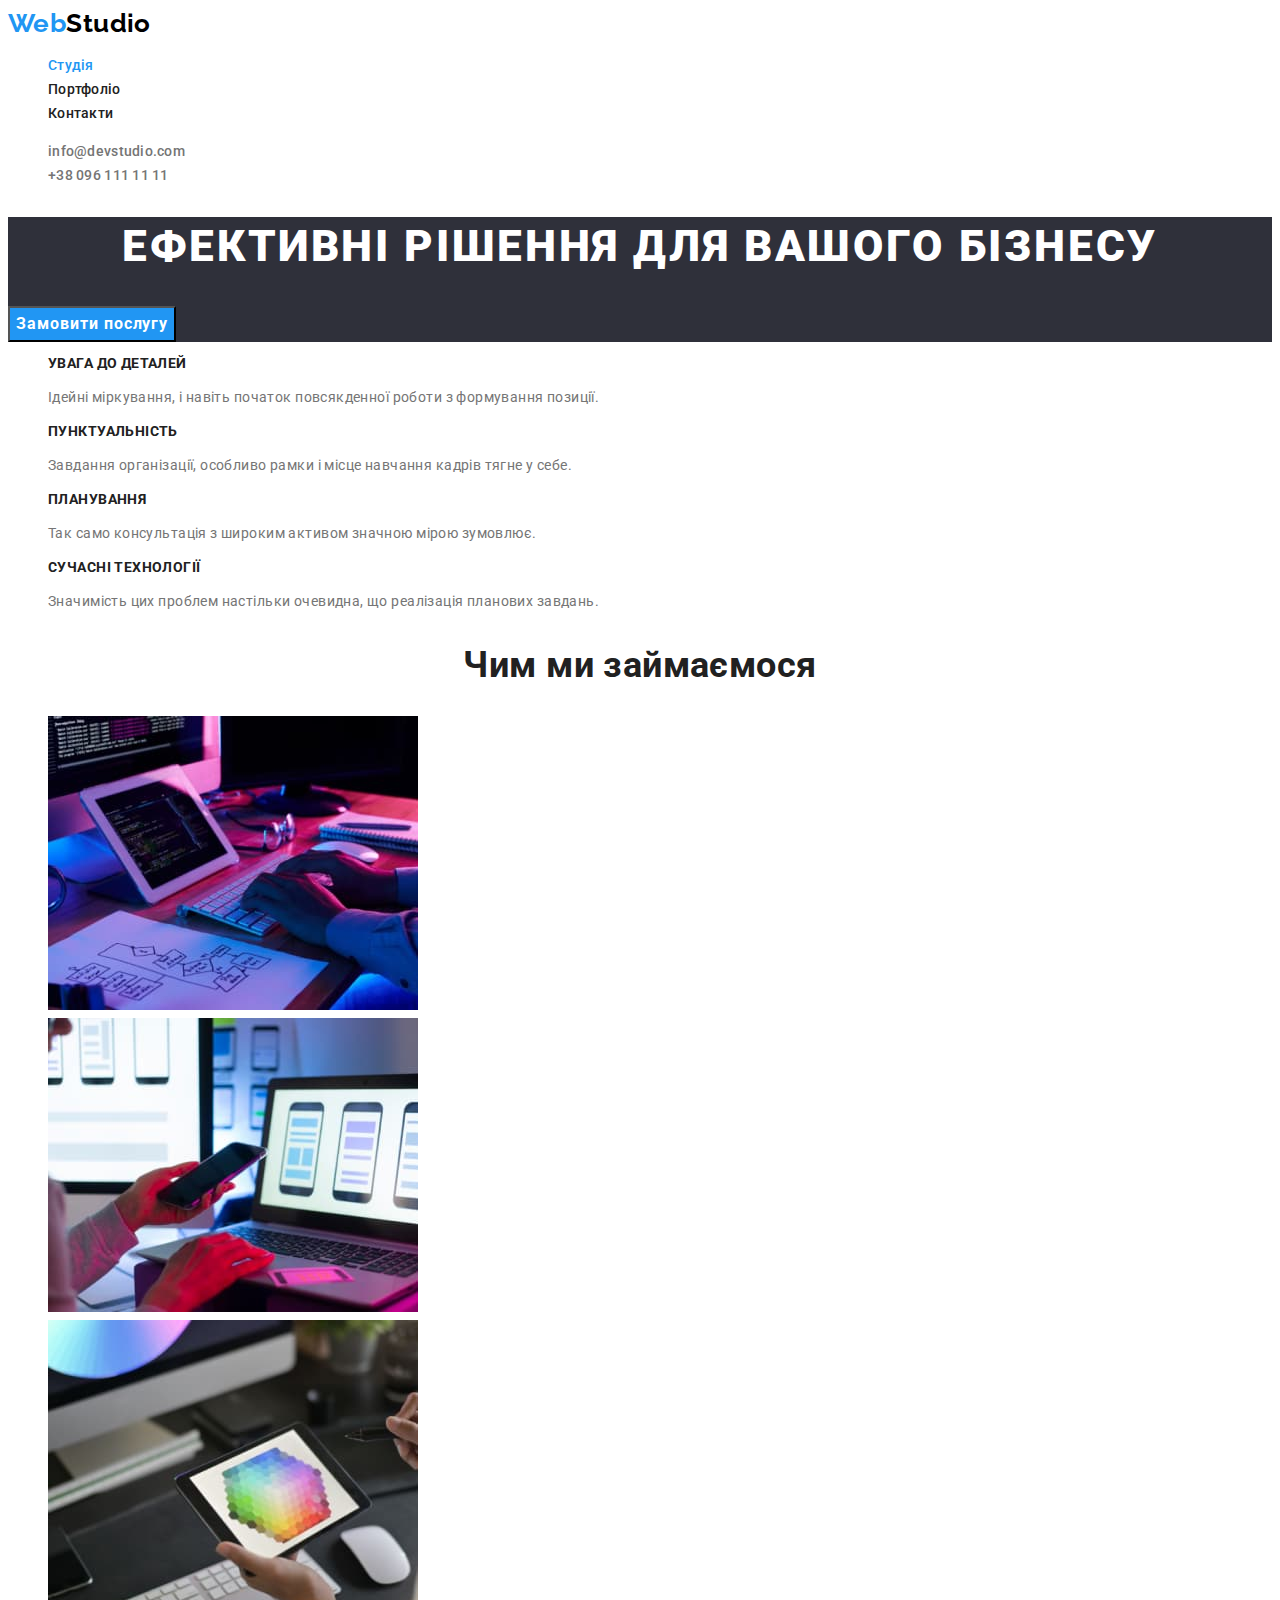
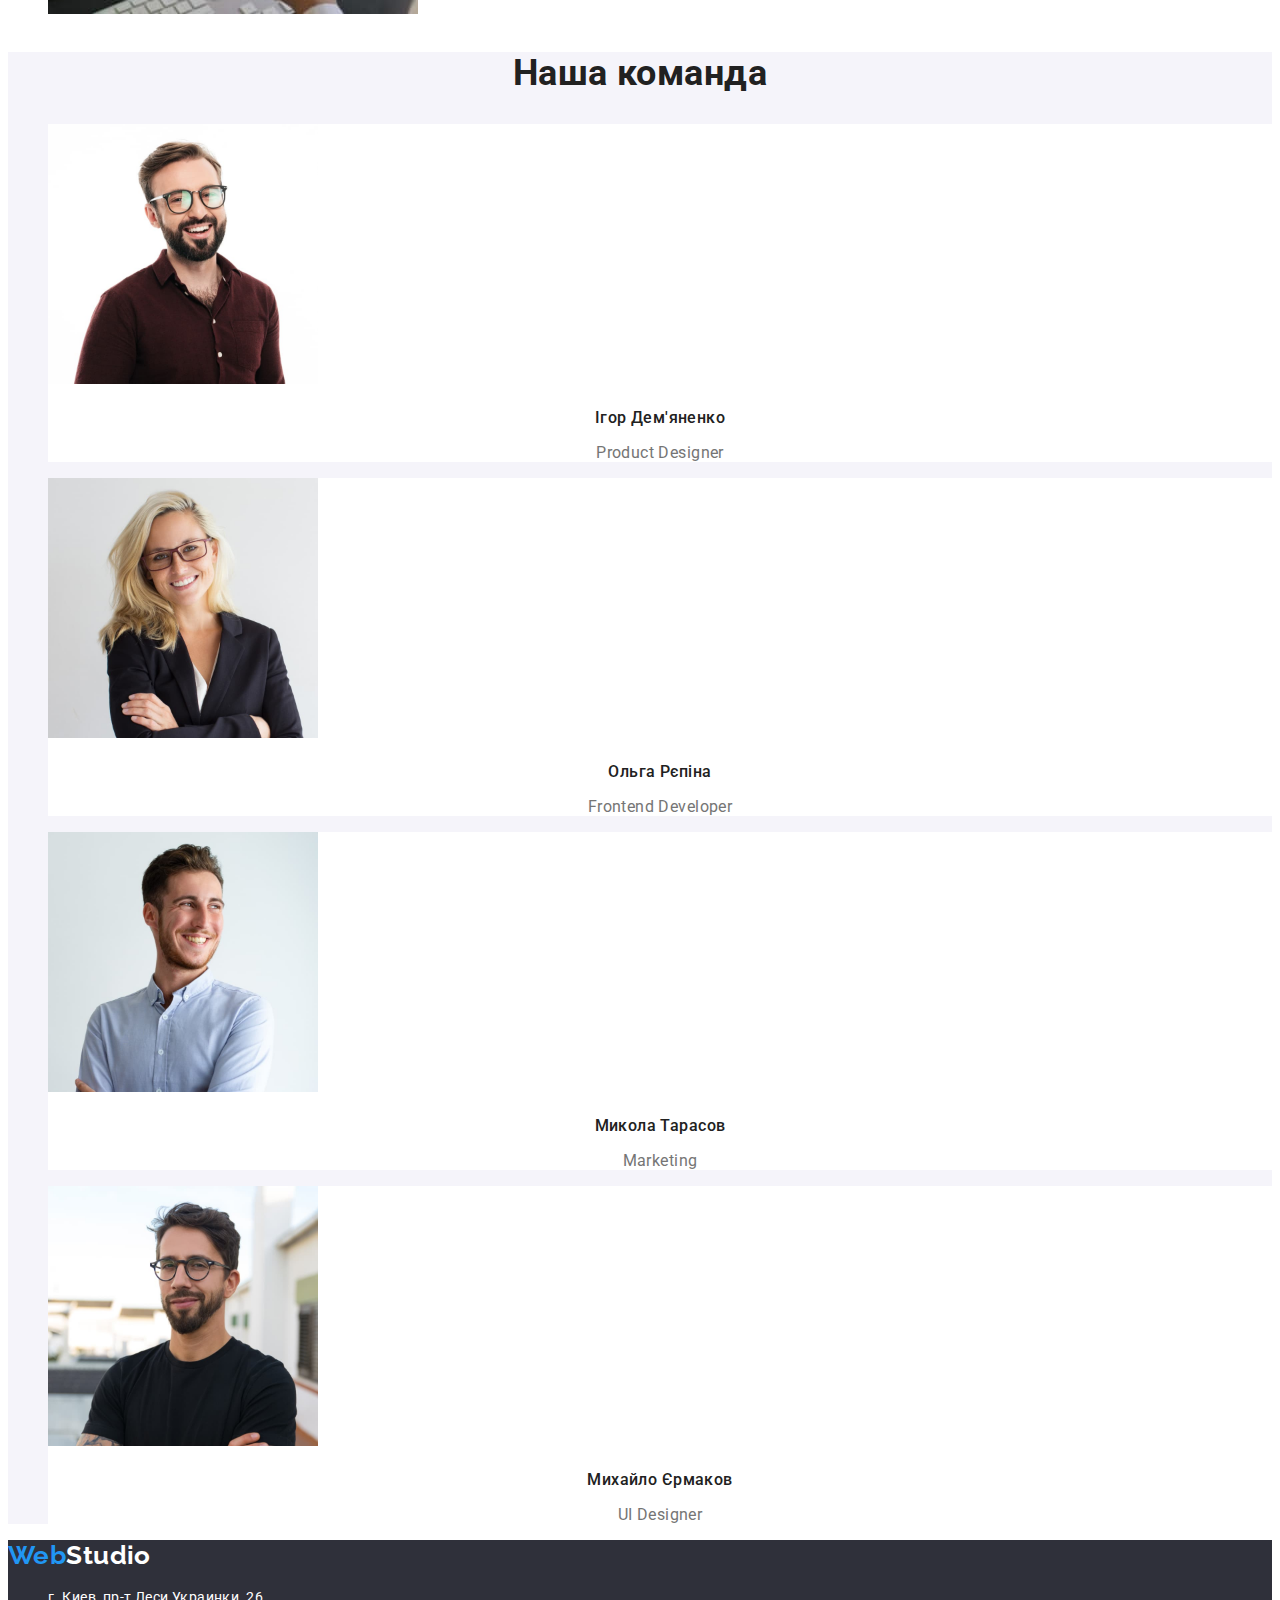
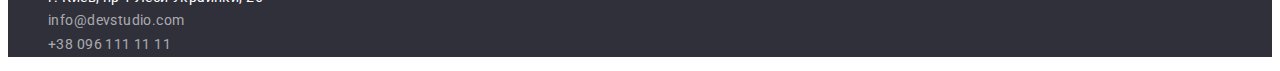
==== commit 25de53a9: "delete wrong bcg-color and logo-underline" ====
--- a/index.html
+++ b/index.html
@@ -17,7 +17,7 @@
     <!--Шапка-->
     <header class="page-header">
       <nav>
-        <a href="./index.html" lang="en" class="logotype"
+        <a href="./index.html" lang="en" class="logotype link"
           >Web<span class="logo-part">Studio</span></a
         >
         <ul class="nav-list list">
@@ -109,7 +109,9 @@
     </main>
     <!--Футер-->
     <footer class="page-footer">
-      <a href="./index.html" lang="en" class="logotype">Web<span class="logo-part">Studio</span></a>
+      <a href="./index.html" lang="en" class="logotype link"
+        >Web<span class="logo-part">Studio</span></a
+      >
       <address>
         <ul class="list contact-list">
           <li>
--- a/css/styles.css
+++ b/css/styles.css
@@ -5,7 +5,6 @@
   --text-white-color: #ffffff;
   --text-black-color: #000000;
   --contact-item-color: rgba(255, 255, 255, 0.6);
-  --primary-background-color: #f5f5f5;
   --secondary-background-color: #2f303a;
   --button-background-color: #f5f4fa;
   --hero-button-active: #188ce8;
@@ -17,7 +16,6 @@
   background-color: var(--white-background-color);
   color: var(--primary-text-color);
   font-family: 'Roboto', sans-serif;
-  font-weight: 400;
   font-size: 14px;
   line-height: 1.71;
   letter-spacing: 0.03em;
@@ -46,7 +44,7 @@
 .nav-list .link {
   color: var(--title-text-color);
   font-weight: 500;
-  line-height: 1.14px;
+  line-height: 1.14;
   letter-spacing: 0.02em;
 }
 .nav-list .link:hover,
@@ -58,7 +56,7 @@
   color: var(--primary-text-color);
   font-style: normal;
   font-weight: 500;
-  line-height: 1.14px;
+  line-height: 1.14;
   letter-spacing: 0.02em;
 }
 .contacts-list .link:hover,
@@ -103,11 +101,6 @@
   font-size: inherit;
   line-height: 1.14;
   text-transform: uppercase;
-}
-.features,
-.what-do,
-.works {
-  background-color: var(--primary-background-color);
 }
 .section.team {
   background-color: var(--button-background-color);
